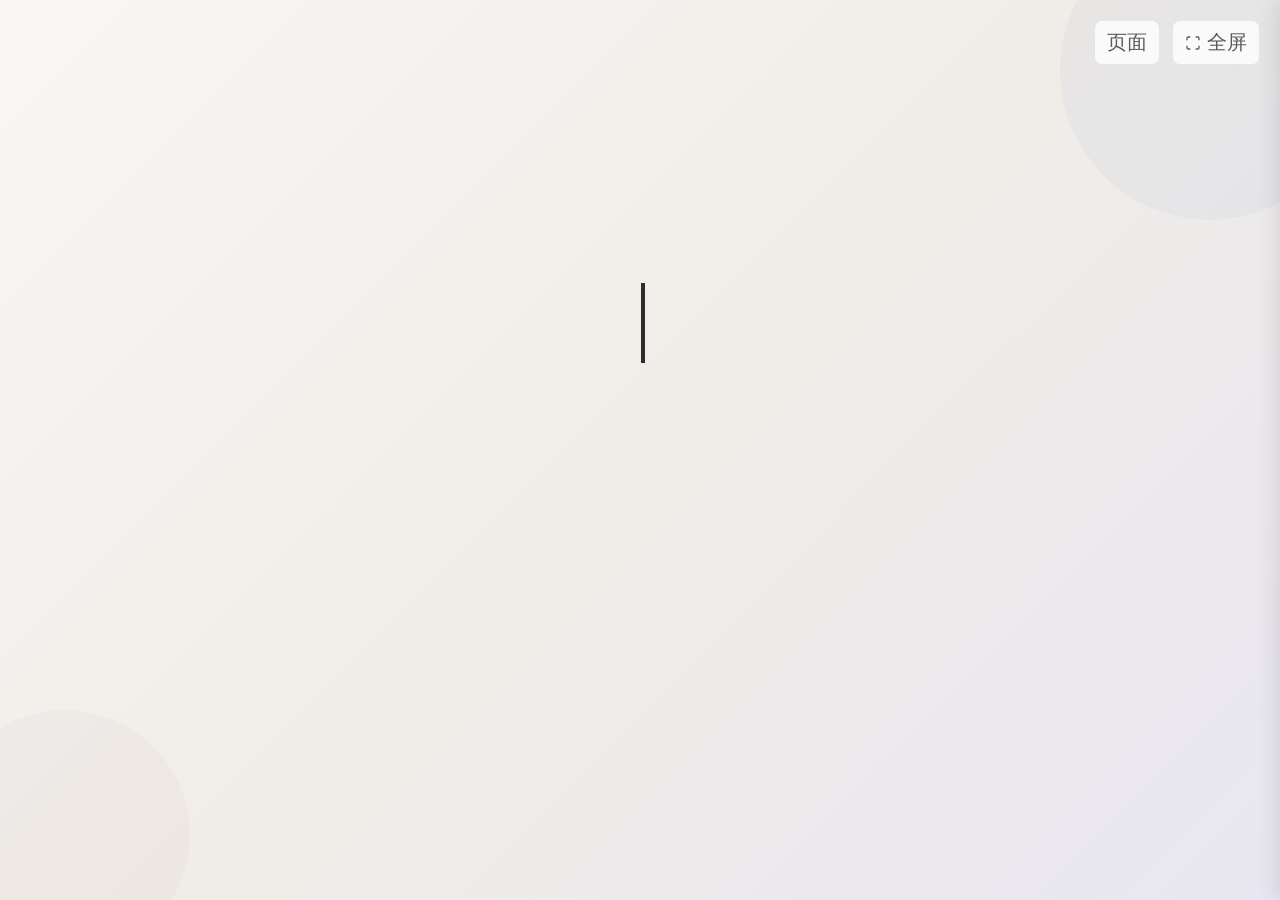
==== index.html @ 05fed4a9 "feat: 初始化PPT项目 - 拆分为独立文件" ====
<!DOCTYPE html>
<html lang="zh-CN">
<head>
    <meta charset="UTF-8">
    <meta name="viewport" content="width=device-width, initial-scale=1.0">
    <title>高中课程安排优化设计研究</title>
    <link rel="stylesheet" href="styles.css">
    <style>
        .slides-container { position: relative; width: 100vw; height: 100vh; overflow: hidden; }
        .slide-wrapper { position: absolute; top: 0; left: 0; width: 100%; height: 100%; opacity: 0; transition: opacity 0.5s ease-in-out; pointer-events: none; }
        .slide-wrapper.active { opacity: 1; pointer-events: all; }
    </style>
</head>
<body>
    <div class="progress-bar" id="progressBar"></div>
    <button class="page-nav-btn" id="pageNavBtn">页面</button>
    <button class="fullscreen-btn" id="fullscreenBtn" title="全屏 (F11)">
        <svg viewBox="0 0 24 24" fill="none" stroke="currentColor" stroke-width="2">
            <path d="M8 3H5a2 2 0 0 0-2 2v3m18 0V5a2 2 0 0 0-2-2h-3m0 18h3a2 2 0 0 0 2-2v-3M3 16v3a2 2 0 0 0 2 2h3"/>
        </svg>
        全屏
    </button>
    <div class="page-sidebar" id="pageSidebar">
        <button class="page-sidebar-close" id="pageSidebarClose">×</button>
        <div class="page-sidebar-title">页面导航</div>
    </div>
    <div class="slides-container" id="slidesContainer">
        <!-- Slides will be loaded dynamically -->
    </div>
    <script src="script.js"></script>
    <script>
        // 动态加载slides
        const slideFiles = [
            'slides/00-ready.html',
            'slides/01-cover.html',
            'slides/02-toc.html',
            'slides/03-background.html',
            'slides/04-literature.html',
            'slides/05-questions.html',
            'slides/06-methods.html',
            'slides/07-analysis.html',
            'slides/08-discussion.html',
            'slides/09-conclusion.html',
            'slides/10-reflection.html',
            'slides/11-defense.html'
        ];

        async function loadSlides() {
            const container = document.getElementById('slidesContainer');
            
            for (let i = 0; i < slideFiles.length; i++) {
                try {
                    const response = await fetch(slideFiles[i]);
                    const html = await response.text();
                    
                    const wrapper = document.createElement('div');
                    wrapper.className = 'slide-wrapper' + (i === 0 ? ' active' : '');
                    wrapper.setAttribute('data-slide-index', i);
                    wrapper.innerHTML = `<div class="slide">${html}</div>`;
                    
                    container.appendChild(wrapper);
                } catch (error) {
                    console.error(`Failed to load ${slideFiles[i]}:`, error);
                }
            }
            
            // 初始化事件监听器
            if (typeof initApp === 'function') {
                initApp();
            }
        }

        // 页面加载完成后初始化
        document.addEventListener('DOMContentLoaded', loadSlides);
    </script>
</body>
</html>
---- styles.css ----
:root {
            --bg-primary: #F8F7F4;
            --bg-secondary: #F0EDE8;
            --bg-card: #FFFFFF;
            --text-primary: #2D2D2D;
            --text-secondary: #5A5A5A;
            --text-muted: #8E8E93;
            --morandi-blue: #8B9EBF;
            --morandi-green: #8EA88E;
            --morandi-pink: #C4A4A4;
            --morandi-purple: #B5A6C4;
            --morandi-orange: #C4A882;
            --accent-color: #8B9EBF;
            --accent-light: #A8B8D0;
            --accent-dark: #6B7A9A;
            --border-color: #E5E5E5;
            --shadow-sm: 0 1px 3px rgba(0,0,0,0.08);
            --shadow-md: 0 4px 12px rgba(0,0,0,0.1);
            --font-chinese: "LXGW WenKai", "霞鹭文楷", "STKaiti", "KaiTi", serif;
            --font-english: "Inter", "Helvetica Neue", "Arial", sans-serif;
            --text-xs: 20px; --text-sm: 22px; --text-base: 26px;
            --text-lg: 30px; --text-xl: 34px; --text-2xl: 40px;
            --text-3xl: 48px; --text-4xl: 60px;
            --space-xs: 8px; --space-sm: 16px; --space-md: 24px;
            --space-lg: 32px; --space-xl: 48px;
            --radius-sm: 4px; --radius-md: 8px; --radius-lg: 16px;
        }
        * { margin: 0; padding: 0; box-sizing: border-box; }
        html, body { width: 100%; height: 100%; font-family: var(--font-chinese); color: var(--text-primary); background: var(--bg-primary); line-height: 1.6; overflow: hidden; }
        .slide { 
            width: 100vw; height: 100vh; padding: var(--space-xl); 
            display: flex; flex-direction: column; justify-content: center; 
            position: relative; overflow: hidden;
            background: linear-gradient(135deg, #F8F7F4 0%, #F0EDE8 50%, #E8E6F0 100%);
        }
        .slide::before {
            content: ''; position: absolute; top: -80px; right: -80px;
            width: 300px; height: 300px; border-radius: 50%;
            background: rgba(139,158,191,0.08);
            z-index: 0;
        }
        .slide::after {
            content: ''; position: absolute; bottom: -60px; left: -60px;
            width: 250px; height: 250px; border-radius: 50%;
            background: rgba(192,164,164,0.08);
            z-index: 0;
        }
        h1, h2, h3 { font-family: var(--font-chinese); font-weight: bold; line-height: 1.3; margin-bottom: var(--space-md); }
        h1 { font-size: var(--text-4xl); } h2 { font-family: 'Ma Shan Zheng', 'STXingkai', 'FZShuTi', cursive; font-size: 60px; border-left: 4px solid var(--accent-color); padding-left: 16px; position: absolute; top: 48px; left: 48px; }
        h3 { font-size: var(--text-lg); color: var(--text-secondary); }
        p { font-size: var(--text-base); margin-bottom: var(--space-sm); line-height: 1.8; }
        ul, ol { font-size: var(--text-base); margin-left: var(--space-lg); margin-bottom: var(--space-md); }
        li { margin-bottom: var(--space-xs); }
        strong, b { font-weight: bold; color: var(--accent-dark); }
        .card { background: var(--bg-card); border: 1px solid var(--border-color); border-radius: var(--radius-md); padding: var(--space-md); margin-bottom: var(--space-md); box-shadow: var(--shadow-sm); }
        .card-title { font-size: var(--text-lg); font-weight: bold; margin-bottom: var(--space-sm); }
        .card-content { font-size: var(--text-base); color: var(--text-secondary); }
        .data-label { font-size: var(--text-sm); color: var(--text-muted); margin-bottom: var(--space-xs); }
        .data-value { font-size: var(--text-2xl); font-weight: bold; color: var(--accent-color); margin-bottom: var(--space-sm); }
        .flex { display: flex; } .flex-col { flex-direction: column; } .flex-row { flex-direction: row; }
        .flex-1 { flex: 1; } .flex-2 { flex: 2; }
        .gap-sm { gap: var(--space-sm); } .gap-md { gap: var(--space-md); } .gap-lg { gap: var(--space-lg); }
        .items-center { align-items: center; } .justify-center { justify-content: center; }
        .text-center { text-align: center; } .text-left { text-align: left; }
        .decorative-line { width: 80px; height: 4px; background-color: var(--accent-color); margin: var(--space-md) 0; }
        .decorative-dot { width: 12px; height: 12px; border-radius: 50%; background-color: var(--accent-color); display: inline-block; margin-right: var(--space-xs); }
        .slides-container { position: relative; width: 100vw; height: 100vh; overflow: hidden; }
        .slide-wrapper { position: absolute; top: 0; left: 0; width: 100%; height: 100%; opacity: 0; transition: opacity 0.5s ease-in-out; pointer-events: none; }
        .slide-wrapper.active { opacity: 1; pointer-events: all; }
        /* 几何装饰元素 */
        .geo-deco { position: absolute; pointer-events: none; z-index: 0; }
        .geo-deco.circle-1 { top: 10%; left: 8%; width: 180px; height: 180px; border-radius: 50%; background: rgba(139,158,191,0.06); }
        .geo-deco.circle-2 { bottom: 15%; right: 10%; width: 140px; height: 140px; border-radius: 50%; background: rgba(192,164,164,0.06); }
        .geo-deco.rect-1 { top: 20%; right: 5%; width: 80px; height: 120px; border-radius: 12px; background: rgba(142,168,142,0.06); transform: rotate(15deg); }
        .geo-deco.rect-2 { bottom: 25%; left: 5%; width: 100px; height: 60px; border-radius: 10px; background: rgba(196,168,130,0.06); transform: rotate(-10deg); }
        .geo-deco.line-1 { top: 0; left: 0; width: 100%; height: 1px; background: linear-gradient(90deg, transparent, rgba(139,158,191,0.15) 30%, rgba(139,158,191,0.15) 70%, transparent); }
        .geo-deco.line-2 { bottom: 0; left: 0; width: 100%; height: 1px; background: linear-gradient(90deg, transparent, rgba(192,164,164,0.15) 30%, rgba(192,164,164,0.15) 70%, transparent); }
        
        .progress-bar { position: fixed; top: 0; left: 0; height: 3px; background-color: var(--accent-color); transition: width 0.3s ease; z-index: 1000; }
        .nav-buttons { display: none; }
        .thumbnail-nav { display: none; }
        .page-indicator { display: none; }
        .nav-hint { display: none; }
        .fullscreen-btn { position: fixed; top: 20px; right: 20px; background: rgba(255,255,255,0.8); border: 1px solid var(--border-color); border-radius: 8px; padding: 8px 12px; font-size: var(--text-xs); color: var(--text-secondary); cursor: pointer; backdrop-filter: blur(10px); z-index: 1000; display: flex; align-items: center; gap: 6px; }
        .fullscreen-btn:hover { background: var(--accent-color); color: white; border-color: var(--accent-color); }
        .fullscreen-btn svg { width: 16px; height: 16px; }
        
        /* 页面导航侧边栏 */
        .page-nav-btn { position: fixed; top: 20px; right: 120px; background: rgba(255,255,255,0.8); border: 1px solid var(--border-color); border-radius: 8px; padding: 8px 12px; font-size: var(--text-xs); color: var(--text-secondary); cursor: pointer; backdrop-filter: blur(10px); z-index: 1000; }
        .page-nav-btn:hover { background: var(--accent-color); color: white; border-color: var(--accent-color); }
        .page-sidebar { position: fixed; top: 0; right: -280px; width: 280px; height: 100vh; background: var(--bg-card); border-left: 1px solid var(--border-color); box-shadow: -4px 0 20px rgba(0,0,0,0.1); z-index: 1001; transition: right 0.3s ease; overflow-y: auto; padding: 60px 0 20px; }
        .page-sidebar.open { right: 0; }
        .page-sidebar-title { font-size: 20px; font-weight: bold; color: var(--text-primary); padding: 0 20px 16px; border-bottom: 1px solid var(--border-color); margin-bottom: 8px; }
        .page-sidebar-item { padding: 12px 20px; cursor: pointer; font-size: 18px; color: var(--text-secondary); transition: all 0.2s ease; }
        .page-sidebar-item:hover { background: var(--bg-secondary); color: var(--text-primary); }
        .page-sidebar-item.active { background: var(--accent-color); color: white; font-weight: bold; }
        .page-sidebar-close { position: absolute; top: 16px; right: 16px; background: none; border: none; font-size: 24px; cursor: pointer; color: var(--text-muted); }
        @import url('https://fonts.googleapis.com/css2?family=Ma+Shan+Zheng&display=swap');
        .ready-text { font-family: 'Ma Shan Zheng', 'STXingkai', 'FZShuTi', cursive; font-size: 120px; color: var(--text-primary); letter-spacing: 20px; }
        .loading-text { font-family: 'Ma Shan Zheng', 'STXingkai', 'FZShuTi', cursive; font-size: var(--text-xl); color: var(--text-muted); animation: blink 1.2s ease-in-out infinite; margin-top: 0; }
        @keyframes blink { 0%, 100% { opacity: 1; } 50% { opacity: 0.2; } }
        @keyframes cursor-blink { 0%, 100% { opacity: 1; } 50% { opacity: 0; } }
        .typing-cursor { display: inline-block; width: 4px; height: 1em; background: var(--text-primary); margin-left: 6px; vertical-align: text-bottom; animation: cursor-blink 0.3s step-end infinite; }
        
        /* 目录页样式 */
        .toc-item { position: absolute; opacity: 0; transform: scale(0.3) rotate(-10deg); transition: all 0.6s cubic-bezier(0.34, 1.56, 0.64, 1); cursor: pointer; }
        .toc-item.show { opacity: 1; transform: scale(1) rotate(var(--rotate, 0deg)); }
        .toc-item-inner { background: var(--bg-card); border: 1px solid var(--border-color); border-radius: 12px; padding: 36px 48px; text-align: center; box-shadow: var(--shadow-md); min-width: 260px; position: relative; }
        .toc-pin { position: absolute; top: -8px; left: 50%; transform: translateX(-50%); width: 16px; height: 16px; background: var(--accent-color); border-radius: 50%; border: 2px solid var(--bg-card); box-shadow: 0 2px 4px rgba(0,0,0,0.2); opacity: 0; transition: all 0.3s ease; }
        .toc-item.show .toc-pin { opacity: 1; animation: pin-drop 0.4s ease-out 0.3s both; }
        @keyframes pin-drop { 0% { transform: translateX(-50%) translateY(-20px); opacity: 0; } 60% { transform: translateX(-50%) translateY(2px); opacity: 1; } 100% { transform: translateX(-50%) translateY(0); opacity: 1; } }
        .toc-part { font-size: 32px; font-weight: bold; color: var(--accent-color); margin-bottom: 12px; }
        .toc-content { font-size: 56px; font-family: 'Ma Shan Zheng', 'STXingkai', 'FZShuTi', cursive; color: var(--text-primary); }
        
        /* 碰撞卡片动画 */
        .crash-card { position: absolute; left: 50%; top: 55%; transform: translate(-50%, -50%) rotate(var(--tilt, 0deg)); background: var(--bg-card); border: 1px solid var(--border-color); border-radius: 16px; padding: 48px 72px; box-shadow: var(--shadow-lg); font-size: 38px; max-width: 85%; text-align: center; opacity: 0; z-index: 1; line-height: 1.6; }
        .crash-card.active { opacity: 1; transform: translate(-50%, -50%) rotate(var(--tilt, 0deg)); animation: crash-in 0.25s ease-out forwards; }
        .crash-card.crashed { animation: crash-out 0.3s 0.05s ease-in forwards; }
        .crash-card.crashed-hard { animation: crash-out-hard 0.25s 0.05s ease-in forwards; }
        @keyframes crash-in { 0% { opacity: 0; transform: translate(100%, -50%) rotate(calc(var(--tilt, 0deg) + 8deg)) scale(1.05); } 100% { opacity: 1; transform: translate(-50%, -50%) rotate(var(--tilt, 0deg)) scale(1); } }
        @keyframes crash-out { 0% { opacity: 1; transform: translate(-50%, -50%) rotate(var(--tilt, 0deg)); } 100% { opacity: 0; transform: translate(-180%, -50%) rotate(calc(var(--tilt, 0deg) - 25deg)); } }
        @keyframes crash-out-hard { 0% { opacity: 1; transform: translate(-50%, -50%) rotate(var(--tilt, 0deg)) scale(1); } 40% { opacity: 1; transform: translate(-55%, -50%) rotate(var(--tilt, 0deg)) scale(0.92); } 100% { opacity: 0; transform: translate(-280%, -50%) rotate(calc(var(--tilt, 0deg) - 40deg)) scale(0.7); } }
        .bg-highlight { background: linear-gradient(transparent 55%, rgba(139,158,191,0.35) 55%); padding: 0 4px; }
        
        /* 进度条样式 */
        .chart-body { min-height: 320px; display: flex; align-items: flex-start; }
        .chart-footer { min-height: 80px; display: flex; align-items: center; justify-content: center; }
        .bar-item { display: flex; align-items: center; margin-bottom: 12px; gap: 12px; }
        .bar-label { width: 60px; font-size: 22px; color: var(--text-primary); text-align: right; flex-shrink: 0; }
        .bar-track { flex: 1; height: 32px; background: var(--bg-secondary); border-radius: 16px; overflow: hidden; position: relative; }
        .bar-fill { height: 100%; width: 0; border-radius: 14px; transition: width 1.2s cubic-bezier(0.25, 0.46, 0.45, 0.94); }
        .bar-pct { width: 56px; font-size: 22px; font-weight: bold; color: var(--text-primary); text-align: left; flex-shrink: 0; opacity: 0; }
        .chart-group.animate .bar-fill { width: var(--target-width); }
        .chart-group.animate .bar-pct { opacity: 1; }
        
        /* 柱状图样式 */
        .col-chart { display: flex; align-items: flex-end; justify-content: center; gap: 32px; height: 300px; padding: 0 20px; }
        .col-item { display: flex; flex-direction: column; align-items: center; flex: 1; max-width: 120px; }
        .col-bar-wrap { width: 100%; height: 260px; display: flex; align-items: flex-end; justify-content: center; }
        .col-bar { width: 65%; height: 0; border-radius: 10px 10px 0 0; transition: height 1.2s cubic-bezier(0.25, 0.46, 0.45, 0.94); }
        .col-label { font-size: 18px; color: var(--text-secondary); margin-top: 12px; text-align: center; }
        .col-pct { font-size: 20px; font-weight: bold; color: var(--text-primary); margin-top: 6px; opacity: 0; }
        .chart-group.animate .col-bar { height: var(--target-height); }
        .chart-group.animate .col-pct { opacity: 1; }
        
        /* 环状图样式 */
        .ring-chart-container { display: flex; align-items: center; justify-content: center; gap: 32px; flex-wrap: wrap; }
        .ring-chart-item { text-align: center; display: flex; flex-direction: column; align-items: center; min-height: 320px; }
        .ring-chart-svg { width: 200px; height: 200px; transform: rotate(-90deg); margin-bottom: 16px; }
        .ring-bg { fill: none; stroke: var(--bg-secondary); stroke-width: 14; }
        .ring-fill { fill: none; stroke-width: 14; stroke-linecap: round; stroke-dasharray: 439.82; stroke-dashoffset: 439.82; transition: stroke-dashoffset 1.5s cubic-bezier(0.25, 0.46, 0.45, 0.94); }
        .ring-center-text { font-size: 24px; font-weight: bold; color: var(--text-primary); margin-top: 8px; text-align: center; }
        .ring-label { font-size: 16px; color: var(--text-secondary); margin-top: 4px; text-align: center; }
        .ring-legend { display: flex; gap: 16px; justify-content: center; margin-top: 12px; flex-wrap: wrap; }
        .ring-legend-item { display: flex; align-items: center; gap: 6px; font-size: 15px; color: var(--text-secondary); }
        .ring-legend-dot { width: 12px; height: 12px; border-radius: 50%; }
        
        /* 小人样式已清理 */
        
        /* 飞出卡片 */
        .fly-card { 
            position: absolute; width: 780px; padding: 44px 52px; 
            background: var(--bg-card); border: 1px solid var(--border-color); 
            border-radius: 18px; box-shadow: var(--shadow-lg); 
            font-size: 34px; line-height: 1.7; opacity: 0; z-index: 15; 
            left: 50%; top: 50%;
            transform: translate(-50%, -50%) rotate(45deg) scale(0.3); 
            transition: opacity 0.5s ease, transform 0.6s cubic-bezier(0.34, 1.56, 0.64, 1); 
        }
        .fly-card.land { 
            opacity: 1; 
            transform: translate(-50%, -50%) rotate(-2deg) scale(1); 
        }
        .fly-card.result-card { border-left: 4px solid var(--morandi-blue); }
        .fly-card.evidence-card { border-left: 4px solid var(--morandi-green); }
        
        /* 盖章 */
        .stamp { position: absolute; top: 50%; left: 50%; transform: translate(-50%, -50%) rotate(-15deg) scale(0); width: 220px; height: 90px; border: 5px solid #c0392b; border-radius: 12px; display: flex; align-items: center; justify-content: center; font-size: 40px; font-weight: bold; color: #c0392b; background: rgba(192,57,43,0.1); z-index: 16; opacity: 0; letter-spacing: 4px; box-shadow: 0 4px 12px rgba(192,57,43,0.2); }
        .stamp.show { animation: stamp-hit 0.3s cubic-bezier(0.34, 1.56, 0.64, 1) forwards; }
        @keyframes stamp-hit { 0% { transform: translate(-50%, -50%) rotate(-15deg) scale(2); opacity: 0; } 60% { transform: translate(-50%, -50%) rotate(-15deg) scale(0.95); opacity: 1; } 100% { transform: translate(-50%, -50%) rotate(-15deg) scale(1); opacity: 1; } }
        
        /* 最终大卡片 */
        .final-card { position: absolute; top: 120px; left: 50%; transform: translateX(-50%) scale(0); width: 90%; max-width: 1200px; padding: 36px 56px; background: var(--bg-card); border: 2px solid var(--accent-color); border-radius: 16px; box-shadow: 0 12px 40px rgba(0,0,0,0.15); font-size: 22px; line-height: 1.6; z-index: 25; opacity: 0; }
        .final-card.show { animation: final-card-in 0.6s cubic-bezier(0.34, 1.56, 0.64, 1) forwards; }
        @keyframes final-card-in { 0% { transform: translateX(-50%) scale(0); opacity: 0; } 100% { transform: translateX(-50%) scale(1); opacity: 1; } }
        
        /* 羊皮纸卷轴 */
        .scrolls-container { display: flex; gap: 28px; justify-content: center; align-items: center; padding: 0 30px; margin-top: 40px; height: calc(100vh - 170px); }
        .scroll-wrapper { display: flex; flex-direction: column; align-items: center; flex: 1; }
        
        /* 轴筒 */
        .scroll-axis {
            width: 100%; height: 28px; background: linear-gradient(to bottom, #8B7355, #6B5B43, #8B7355);
            border-radius: 14px; position: relative; z-index: 3;
            box-shadow: 0 3px 8px rgba(0,0,0,0.25), inset 0 2px 4px rgba(255,255,255,0.15);
        }
        .scroll-axis::before, .scroll-axis::after {
            content: ''; position: absolute; top: 50%; transform: translateY(-50%);
            width: 36px; height: 36px; background: linear-gradient(135deg, #A0896B, #7A6B55);
            border-radius: 50%; box-shadow: 0 2px 6px rgba(0,0,0,0.3), inset 0 1px 3px rgba(255,255,255,0.2);
        }
        .scroll-axis::before { left: -8px; }
        .scroll-axis::after { right: -8px; }
        
        /* 卷轴纸张 */
        .scroll-paper {
            width: 100%; background: linear-gradient(135deg, #f5e6c8, #e8d5a8, #f0deb8);
            border-left: 1px solid #d4c4a0; border-right: 1px solid #d4c4a0;
            box-shadow: 3px 4px 14px rgba(0,0,0,0.12), inset 0 0 24px rgba(139,115,75,0.08);
            overflow-y: auto; overflow-x: hidden; max-height: 60px;
            transition: max-height 0.8s cubic-bezier(0.34, 1.56, 0.64, 1);
            scrollbar-width: none; /* Firefox */
            -ms-overflow-style: none; /* IE/Edge */
        }
        .scroll-paper::-webkit-scrollbar { display: none; /* Chrome/Safari */ }
        .scroll-wrapper.unfolded .scroll-paper { max-height: 600px; }
        
        .scroll-inner { padding: 0 28px; opacity: 0; transition: opacity 0.4s ease 0.4s; }
        .scroll-wrapper.unfolded .scroll-inner { padding: 36px 28px; opacity: 1; }
        
        .scroll-title { font-size: 28px; font-weight: bold; color: #5a4a32; text-align: center; margin-bottom: 18px; border-bottom: 1px dashed #c4b48a; padding-bottom: 14px; }
        .scroll-text { font-size: 22px; color: #6b5b43; line-height: 1.75; text-align: justify; }
        .wide-cards-container { position: relative; width: 100%; height: calc(100vh - 120px); overflow: hidden; margin-top: 10px; }
        .wide-card {
            position: absolute; left: 50%; transform: translateX(-50%);
            width: 90%; padding: 64px 72px;
            background: var(--bg-card); border: 1px solid var(--border-color);
            border-radius: 24px; box-shadow: var(--shadow-lg);
            transition: top 0.6s cubic-bezier(0.34, 1.56, 0.64, 1), opacity 0.3s ease;
            opacity: 0;
        }
        .wide-card.active { opacity: 1; }
        .wide-card.pushed { opacity: 0; pointer-events: none; }
        .wide-card-title { font-size: 40px; font-weight: bold; color: var(--accent-color); margin-bottom: 24px; }
        .wide-card-text { font-size: 34px; color: var(--text-secondary); line-height: 1.8; }
        /* 闭合时标题居中显示 */
        .scroll:not(.unfolded) { display: flex; align-items: center; justify-content: center; }
        
        /* 研究方法页 - 泡泡动画 */
        .bubble-container { position: absolute; left: 50%; top: 50%; transform: translate(-50%, -50%); width: 80%; height: 70%; z-index: 10; }
        .main-bubble {
            position: absolute; left: 50%; top: 50%; transform: translate(-50%, -50%);
            width: 720px; padding: 56px 64px;
            background: rgba(255,255,255,0.4);
            border: 1.5px solid rgba(255,255,255,0.6);
            border-radius: 30px 60px 30px 60px;
            text-align: left; font-size: 36px; color: var(--text-primary);
            box-shadow: 0 8px 32px rgba(0,0,0,0.08), inset 0 0 20px rgba(255,255,255,0.3);
            cursor: pointer; opacity: 0; line-height: 1.8;
            backdrop-filter: blur(16px); -webkit-backdrop-filter: blur(16px);
        }
        .main-bubble.show { animation: bubble-appear 0.6s cubic-bezier(0.34, 1.56, 0.64, 1) forwards, bubble-sway 4s ease-in-out 0.6s infinite; }
        
        /* 装饰小卡片 */
        .deco-bubble {
            position: absolute; border-radius: 8px;
            background: rgba(255,255,255,0.6);
            border: 1px solid rgba(255,255,255,0.8);
            box-shadow: 0 2px 8px rgba(0,0,0,0.08);
            opacity: 0; pointer-events: none;
        }
        .deco-bubble.visible { animation: deco-float 3s ease-in-out infinite; }
        .deco-1 { width: 50px; height: 30px; left: 10%; top: 22%; }
        .deco-2 { width: 40px; height: 25px; right: 12%; top: 18%; }
        .deco-3 { width: 45px; height: 28px; left: 15%; bottom: 20%; }
        .deco-4 { width: 35px; height: 22px; right: 18%; bottom: 25%; }
        .deco-5 { width: 42px; height: 26px; left: 5%; top: 50%; }
        .deco-6 { width: 38px; height: 24px; right: 8%; top: 45%; }
        @keyframes deco-float {
            0% { opacity: 0; transform: translateY(0) scale(0.8); }
            20% { opacity: 0.9; transform: translateY(-15px) scale(1.1); }
            50% { opacity: 0.7; transform: translateY(5px) scale(0.95); }
            80% { opacity: 0.5; transform: translateY(-8px) scale(1.05); }
            100% { opacity: 0; transform: translateY(0) scale(0.8); }
        }
        .main-bubble.pop { animation: bubble-pop 0.4s ease-in forwards; }
        @keyframes bubble-appear { 0% { opacity: 0; transform: translate(-50%, -50%) scale(0); } 100% { opacity: 1; transform: translate(-50%, -50%) scale(1); } }
        @keyframes bubble-sway { 0%, 100% { transform: translate(-50%, -50%) rotate(0deg); } 25% { transform: translate(-50%, -50%) rotate(0.5deg); } 75% { transform: translate(-50%, -50%) rotate(-0.5deg); } }
        @keyframes bubble-pop { 0% { opacity: 1; transform: translate(-50%, -50%) scale(1); } 50% { opacity: 0.8; transform: translate(-50%, -50%) scale(1.15); } 100% { opacity: 0; transform: translate(-50%, -50%) scale(1.3); } }
        
        .small-bubbles { position: absolute; left: 0; top: 0; width: 100%; height: 100%; opacity: 0; pointer-events: none; }
        .small-bubbles.show { opacity: 1; transition: opacity 0.4s ease-out; }
        .small-bubble {
            position: absolute; border-radius: 12px;
            background: var(--bg-card);
            border: 1px solid var(--border-color);
            box-shadow: var(--shadow-md);
            padding: 32px 36px;
            opacity: 0; line-height: 1.6;
        }
        .small-bubbles.fade-out { opacity: 0; transition: opacity 0.4s ease-in; }
        .small-bubbles.show .small-bubble { animation: small-bubble-in 0.5s cubic-bezier(0.34, 1.56, 0.64, 1) forwards; }
        .small-bubbles.show .small-bubble:nth-child(1) { animation-delay: 0.05s; }
        .small-bubbles.show .small-bubble:nth-child(2) { animation-delay: 0.12s; }
        .small-bubbles.show .small-bubble:nth-child(3) { animation-delay: 0.19s; }
        .small-bubbles.show .small-bubble:nth-child(4) { animation-delay: 0.26s; }
        @keyframes small-bubble-in { 0% { opacity: 0; transform: scale(0); } 100% { opacity: 1; transform: scale(1); } }
        .bubble-float-1 { animation: bfloat1 3.5s ease-in-out infinite; }
        .bubble-float-2 { animation: bfloat2 4s ease-in-out infinite; }
        .bubble-float-3 { animation: bfloat3 3.8s ease-in-out infinite; }
        .bubble-float-4 { animation: bfloat4 4.2s ease-in-out infinite; }
        @keyframes bfloat1 { 0%,100%{transform:translateY(0)} 50%{transform:translateY(-12px)} }
        @keyframes bfloat2 { 0%,100%{transform:translateY(0)} 50%{transform:translateY(-10px)} }
        @keyframes bfloat3 { 0%,100%{transform:translateY(0)} 50%{transform:translateY(-14px)} }
        @keyframes bfloat4 { 0%,100%{transform:translateY(0)} 50%{transform:translateY(-8px)} }
        .small-bubbles.show .small-bubble { animation: small-bubble-in 0.5s cubic-bezier(0.34, 1.56, 0.64, 1) forwards; }
        .small-bubbles.show .bubble-float-2 { animation-delay: 0.1s; }
        .small-bubbles.show .bubble-float-3 { animation-delay: 0.2s; }
        .small-bubbles.show .bubble-float-4 { animation-delay: 0.3s; }
        
        /* 便利贴样式 */
        .sticky-notes { position: absolute; left: 0; top: 0; width: 100%; height: 100%; opacity: 0; pointer-events: none; z-index: 10; }
        .sticky-notes.show { opacity: 1; pointer-events: all; transition: opacity 0.5s ease-in; }
        .sticky-note {
            position: absolute; width: 48%; padding: 52px 44px 44px; border-radius: 4px;
            font-size: 26px; line-height: 1.75; color: #3a3a3a;
            box-shadow: 4px 8px 24px rgba(0,0,0,0.18);
            transform-origin: top center;
            opacity: 0;
        }
        .sticky-notes.show .sticky-note { animation: sticky-drop 0.5s cubic-bezier(0.34, 1.56, 0.64, 1) forwards; }
        .sticky-notes.show .sticky-note:nth-child(2) { animation-delay: 0.15s; }
        @keyframes sticky-drop { 0% { opacity: 0; transform: translateY(-40px) rotate(-3deg) scale(0.8); } 100% { opacity: 1; transform: translateY(0) rotate(var(--note-tilt, 0deg)) scale(1); } }
        .sticky-note::before {
            content: ''; position: absolute; top: -10px; left: 50%; transform: translateX(-50%);
            width: 22px; height: 22px; border-radius: 50%;
            background: radial-gradient(circle at 40% 40%, #e0e0e0, #999);
            box-shadow: 0 2px 6px rgba(0,0,0,0.3);
            z-index: 2;
        }
        .sticky-note::after {
            content: ''; position: absolute; top: -6px; left: 50%; transform: translateX(-50%);
            width: 8px; height: 12px; background: #aaa;
            border-radius: 0 0 2px 2px;
            box-shadow: 0 1px 3px rgba(0,0,0,0.2);
            z-index: 1;
        }
        .sticky-note.note-green { background: linear-gradient(135deg, #e8f5e9, #c8e6c9); --note-tilt: -2deg; left: 2%; top: 12%; }
        .sticky-note.note-orange { background: linear-gradient(135deg, #fff3e0, #ffe0b2); --note-tilt: 1.5deg; right: 2%; top: 15%; }
        .sticky-float { animation: sticky-float-anim 4s ease-in-out infinite; }
        .sticky-notes.show .sticky-float { animation: sticky-drop 0.5s cubic-bezier(0.34, 1.56, 0.64, 1) forwards, sticky-float-anim 4s ease-in-out 0.6s infinite; }
        @keyframes sticky-float-anim { 0%, 100% { transform: translateY(0) rotate(var(--note-tilt, 0deg)); } 50% { transform: translateY(-6px) rotate(calc(var(--note-tilt, 0deg) + 0.5deg)); } }
        .sticky-note-title { font-size: 30px; font-weight: bold; margin-bottom: 18px; padding-bottom: 12px; border-bottom: 2px dashed rgba(0,0,0,0.15); }
        .so-text { font-size: 72px; color: #e53e3e; font-weight: 900; -webkit-text-stroke: 2px #e53e3e; }
        
        /* 翻书效果 */
        .book-container { display: flex; gap: 0; width: 92%; max-width: 1300px; height: 68vh; margin: 100px auto 0; position: relative; overflow: hidden; }
        .book-spine { width: 20px; background: linear-gradient(to right, #d4c5a9, #c9b896, #d4c5a9); box-shadow: inset -4px 0 8px rgba(0,0,0,0.15), inset 4px 0 8px rgba(0,0,0,0.15); z-index: 2; border-radius: 2px; }
        .book-page { flex: 1; background: #faf8f3; border: 1px solid #e0ddd5; padding: 48px 44px; position: relative; box-shadow: 2px 0 10px rgba(0,0,0,0.08); overflow: hidden; }
        .book-page.left-page { border-radius: 4px 0 0 4px; box-shadow: -4px 4px 16px rgba(0,0,0,0.12), inset -6px 0 12px rgba(0,0,0,0.04); }
        .book-page.right-page { border-radius: 0 4px 4px 0; box-shadow: 4px 4px 16px rgba(0,0,0,0.12), inset 6px 0 12px rgba(0,0,0,0.04); }
        .book-chapter { font-size: 36px; font-weight: bold; color: var(--accent-color); margin-bottom: 28px; font-family: 'Ma Shan Zheng', 'STXingkai', cursive; text-align: center; }
        .book-chapter-en { font-size: 20px; color: var(--text-muted); text-align: center; margin-bottom: 8px; letter-spacing: 4px; }
        .book-theory { margin-bottom: 24px; }
        .book-theory h3 { font-size: 28px; color: var(--text-primary); margin-bottom: 10px; }
        .book-theory p { font-size: 27px; color: var(--text-secondary); line-height: 1.75; }
        .book-underline { background: linear-gradient(transparent 55%, rgba(139,158,191,0.35) 55%); padding: 0 4px; }
        .book-page-number { position: absolute; bottom: 16px; font-size: 18px; color: var(--text-muted); }
        .book-page .left-num { left: 44px; }
        .book-page .right-num { right: 44px; }
        .book-nav-hint { text-align: center; margin-top: 20px; font-size: 20px; color: var(--text-muted); min-height: 28px; }
        
        /* 翻页动画 - 书籍翻页效果 */
        .book-page.right-page { transform-origin: left center; backface-visibility: hidden; }
        .book-page.right-page.page-flip-out {
            animation: book-flip-out 0.6s ease-in forwards;
        }
        .book-page.right-page.page-flip-in {
            animation: book-flip-in 0.6s ease-out forwards;
        }
        @keyframes book-flip-out {
            0% { transform: perspective(1200px) rotateY(0deg); opacity: 1; }
            40% { transform: perspective(1200px) rotateY(-30deg); opacity: 0.8; box-shadow: -8px 4px 20px rgba(0,0,0,0.15); }
            100% { transform: perspective(1200px) rotateY(-90deg); opacity: 0; box-shadow: -2px 4px 8px rgba(0,0,0,0.05); }
        }
        @keyframes book-flip-in {
            0% { transform: perspective(1200px) rotateY(90deg); opacity: 0; }
            60% { transform: perspective(1200px) rotateY(-5deg); opacity: 0.9; }
            80% { transform: perspective(1200px) rotateY(2deg); opacity: 1; }
            100% { transform: perspective(1200px) rotateY(0deg); opacity: 1; }
        }
        
        /* 研究问题页动画 */
        .main-question { position: absolute; left: 50%; top: 50%; transform: translate(-50%, -50%); font-size: 36px; text-align: center; color: var(--text-primary); font-weight: bold; max-width: 80%; line-height: 1.6; opacity: 0; z-index: 10; }
        .main-question.drop { animation: drop-in 0.5s cubic-bezier(0.34, 1.56, 0.64, 1) forwards; }
        .main-question.split { animation: split-out 0.4s ease-in forwards; }
        @keyframes drop-in { 0% { opacity: 0; transform: translate(-50%, -200%) scale(1.3); } 60% { opacity: 1; transform: translate(-50%, -48%) scale(0.98); } 80% { transform: translate(-50%, -52%) scale(1.02); } 100% { opacity: 1; transform: translate(-50%, -50%) scale(1); } }
        @keyframes split-out { 0% { opacity: 1; transform: translate(-50%, -50%) scale(1); } 100% { opacity: 0; transform: translate(-50%, -50%) scale(0.3); } }
        .sub-questions { position: absolute; left: 50%; top: 50%; transform: translate(-50%, -50%); width: 85%; display: grid; grid-template-columns: 1fr 1fr; gap: 24px; opacity: 0; z-index: 10; }
        .sub-questions.show { animation: sub-appear 0.5s ease-out forwards; }
        @keyframes sub-appear { 0% { opacity: 0; } 100% { opacity: 1; } }
        .sub-q-card { background: var(--bg-card); border: 1px solid var(--border-color); border-radius: 16px; padding: 40px; font-size: 32px; color: var(--text-primary); box-shadow: var(--shadow-md); opacity: 0; transform: scale(0.5); }
        .sub-questions.show .sub-q-card { animation: sub-card-in 0.4s cubic-bezier(0.34, 1.56, 0.64, 1) forwards; }
        .sub-questions.show .sub-q-card:nth-child(1) { animation-delay: 0.1s; }
        .sub-questions.show .sub-q-card:nth-child(2) { animation-delay: 0.2s; }
        .sub-questions.show .sub-q-card:nth-child(3) { animation-delay: 0.3s; }
        .sub-questions.show .sub-q-card:nth-child(4) { animation-delay: 0.4s; }
        @keyframes sub-card-in { 0% { opacity: 0; transform: scale(0.5) rotate(-5deg); } 100% { opacity: 1; transform: scale(1) rotate(0deg); } }
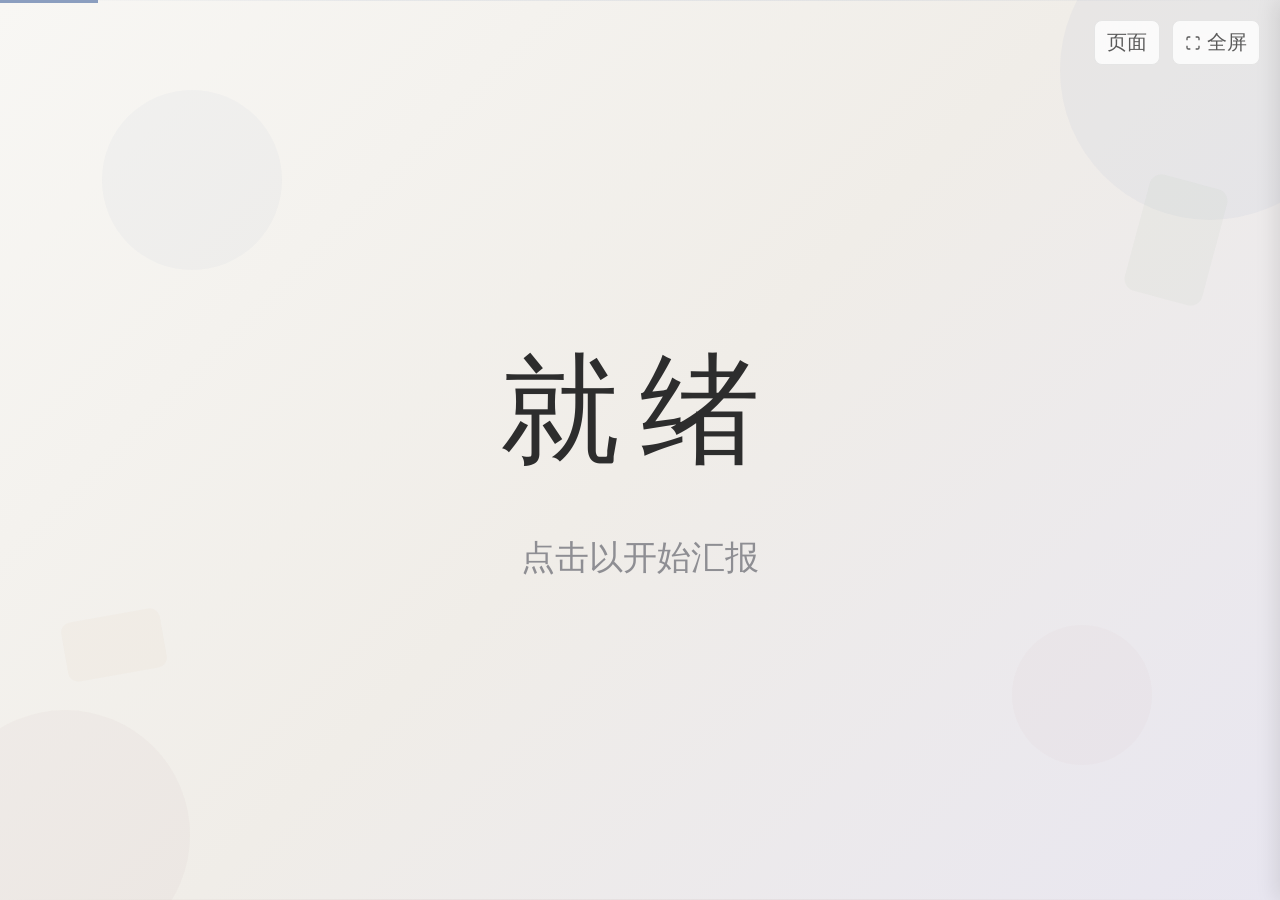
==== commit 875b60bc: "fix: 重新拆分slides - 修复就绪页和添加感谢页" ====
--- a/index.html
+++ b/index.html
@@ -29,7 +29,6 @@
     </div>
     <script src="script.js"></script>
     <script>
-        // 动态加载slides
         const slideFiles = [
             'slides/00-ready.html',
             'slides/01-cover.html',
@@ -42,7 +41,8 @@
             'slides/08-discussion.html',
             'slides/09-conclusion.html',
             'slides/10-reflection.html',
-            'slides/11-defense.html'
+            'slides/11-defense.html',
+            'slides/12-thanks.html'
         ];
 
         async function loadSlides() {
@@ -56,21 +56,19 @@
                     const wrapper = document.createElement('div');
                     wrapper.className = 'slide-wrapper' + (i === 0 ? ' active' : '');
                     wrapper.setAttribute('data-slide-index', i);
-                    wrapper.innerHTML = `<div class="slide">${html}</div>`;
+                    wrapper.innerHTML = '<div class="slide">' + html + '</div>';
                     
                     container.appendChild(wrapper);
                 } catch (error) {
-                    console.error(`Failed to load ${slideFiles[i]}:`, error);
+                    console.error('Failed to load ' + slideFiles[i] + ':', error);
                 }
             }
             
-            // 初始化事件监听器
             if (typeof initApp === 'function') {
                 initApp();
             }
         }
 
-        // 页面加载完成后初始化
         document.addEventListener('DOMContentLoaded', loadSlides);
     </script>
 </body>
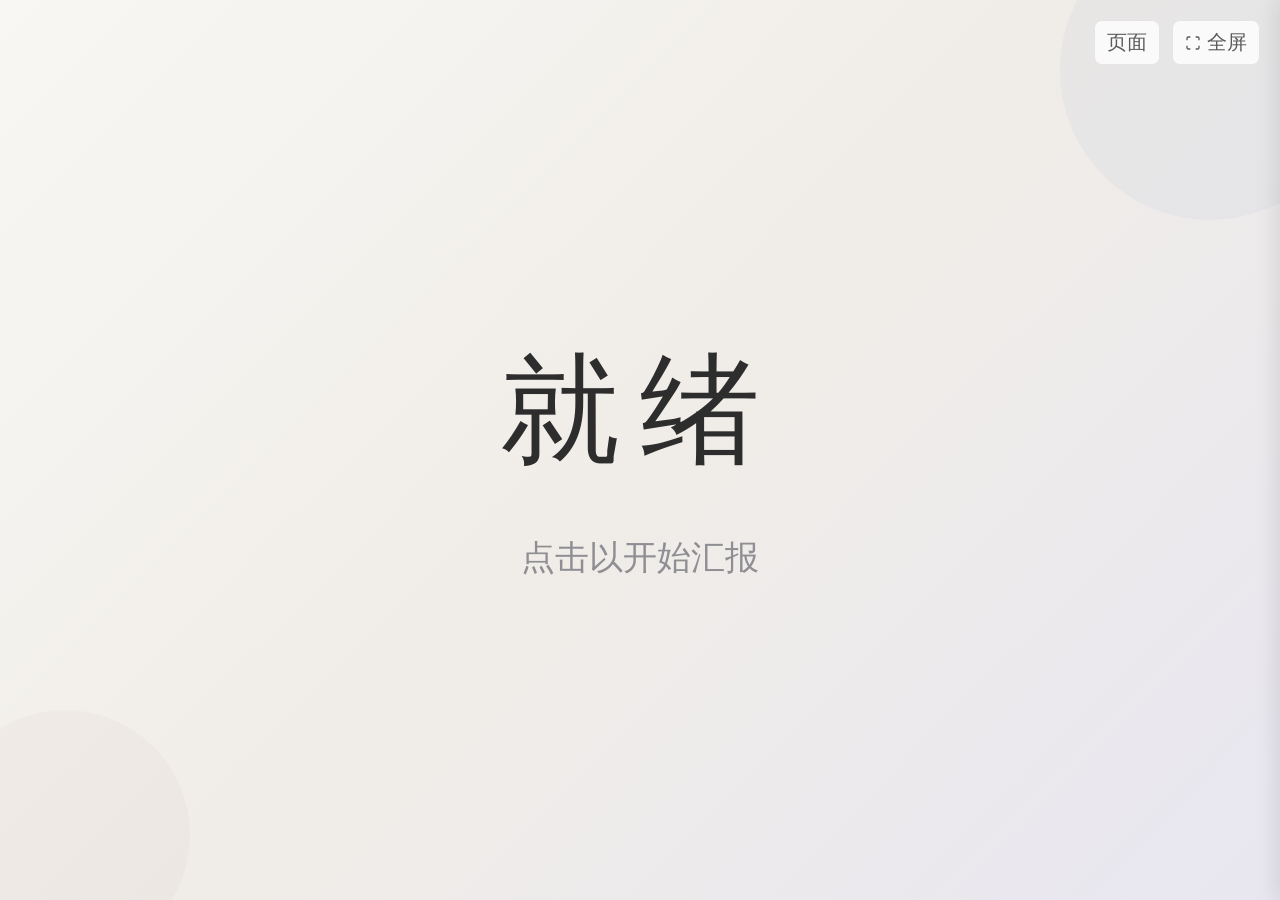
==== commit 96b928b1: "fix: complete re-split with full CSS/JS" ====
--- a/index.html
+++ b/index.html
@@ -6,12 +6,19 @@
     <title>高中课程安排优化设计研究</title>
     <link rel="stylesheet" href="styles.css">
     <style>
-        .slides-container { position: relative; width: 100vw; height: 100vh; overflow: hidden; }
-        .slide-wrapper { position: absolute; top: 0; left: 0; width: 100%; height: 100%; opacity: 0; transition: opacity 0.5s ease-in-out; pointer-events: none; }
-        .slide-wrapper.active { opacity: 1; pointer-events: all; }
+        /* Loading state */
+        .loading-screen {
+            position: fixed; top: 0; left: 0; width: 100%; height: 100%;
+            display: flex; align-items: center; justify-content: center;
+            background: var(--bg-primary, #F8F7F4); z-index: 9999;
+            font-size: 24px; color: var(--text-muted, #8E8E93);
+        }
+        .loading-screen.hidden { display: none; }
     </style>
 </head>
 <body>
+    <div class="loading-screen" id="loadingScreen">加载中...</div>
+    
     <div class="progress-bar" id="progressBar"></div>
     <button class="page-nav-btn" id="pageNavBtn">页面</button>
     <button class="fullscreen-btn" id="fullscreenBtn" title="全屏 (F11)">
@@ -24,12 +31,12 @@
         <button class="page-sidebar-close" id="pageSidebarClose">×</button>
         <div class="page-sidebar-title">页面导航</div>
     </div>
-    <div class="slides-container" id="slidesContainer">
-        <!-- Slides will be loaded dynamically -->
-    </div>
-    <script src="script.js"></script>
+    
+    <div class="slides-container" id="slidesContainer"></div>
+
     <script>
-        const slideFiles = [
+        // Slide files to load
+        const SLIDE_FILES = [
             'slides/00-ready.html',
             'slides/01-cover.html',
             'slides/02-toc.html',
@@ -45,31 +52,39 @@
             'slides/12-thanks.html'
         ];
 
-        async function loadSlides() {
+        async function loadAllSlides() {
             const container = document.getElementById('slidesContainer');
             
-            for (let i = 0; i < slideFiles.length; i++) {
+            for (let i = 0; i < SLIDE_FILES.length; i++) {
                 try {
-                    const response = await fetch(slideFiles[i]);
+                    const response = await fetch(SLIDE_FILES[i]);
+                    if (!response.ok) throw new Error(`HTTP ${response.status}`);
                     const html = await response.text();
                     
                     const wrapper = document.createElement('div');
                     wrapper.className = 'slide-wrapper' + (i === 0 ? ' active' : '');
-                    wrapper.setAttribute('data-slide-index', i);
+                    wrapper.setAttribute('data-slide-index', i.toString());
                     wrapper.innerHTML = '<div class="slide">' + html + '</div>';
-                    
                     container.appendChild(wrapper);
-                } catch (error) {
-                    console.error('Failed to load ' + slideFiles[i] + ':', error);
+                } catch (err) {
+                    console.error(`Failed to load ${SLIDE_FILES[i]}:`, err);
                 }
             }
             
+            // Hide loading screen
+            document.getElementById('loadingScreen').classList.add('hidden');
+            
+            // Call initApp from script.js
             if (typeof initApp === 'function') {
                 initApp();
+            } else {
+                console.error('initApp function not found');
             }
         }
 
-        document.addEventListener('DOMContentLoaded', loadSlides);
+        // Load slides when DOM is ready
+        document.addEventListener('DOMContentLoaded', loadAllSlides);
     </script>
+    <script src="script.js"></script>
 </body>
 </html>
--- a/styles.css
+++ b/styles.css
@@ -1,398 +1,398 @@
-:root {
-            --bg-primary: #F8F7F4;
-            --bg-secondary: #F0EDE8;
-            --bg-card: #FFFFFF;
-            --text-primary: #2D2D2D;
-            --text-secondary: #5A5A5A;
-            --text-muted: #8E8E93;
-            --morandi-blue: #8B9EBF;
-            --morandi-green: #8EA88E;
-            --morandi-pink: #C4A4A4;
-            --morandi-purple: #B5A6C4;
-            --morandi-orange: #C4A882;
-            --accent-color: #8B9EBF;
-            --accent-light: #A8B8D0;
-            --accent-dark: #6B7A9A;
-            --border-color: #E5E5E5;
-            --shadow-sm: 0 1px 3px rgba(0,0,0,0.08);
-            --shadow-md: 0 4px 12px rgba(0,0,0,0.1);
-            --font-chinese: "LXGW WenKai", "霞鹭文楷", "STKaiti", "KaiTi", serif;
-            --font-english: "Inter", "Helvetica Neue", "Arial", sans-serif;
-            --text-xs: 20px; --text-sm: 22px; --text-base: 26px;
-            --text-lg: 30px; --text-xl: 34px; --text-2xl: 40px;
-            --text-3xl: 48px; --text-4xl: 60px;
-            --space-xs: 8px; --space-sm: 16px; --space-md: 24px;
-            --space-lg: 32px; --space-xl: 48px;
-            --radius-sm: 4px; --radius-md: 8px; --radius-lg: 16px;
-        }
-        * { margin: 0; padding: 0; box-sizing: border-box; }
-        html, body { width: 100%; height: 100%; font-family: var(--font-chinese); color: var(--text-primary); background: var(--bg-primary); line-height: 1.6; overflow: hidden; }
-        .slide { 
-            width: 100vw; height: 100vh; padding: var(--space-xl); 
-            display: flex; flex-direction: column; justify-content: center; 
-            position: relative; overflow: hidden;
-            background: linear-gradient(135deg, #F8F7F4 0%, #F0EDE8 50%, #E8E6F0 100%);
-        }
-        .slide::before {
-            content: ''; position: absolute; top: -80px; right: -80px;
-            width: 300px; height: 300px; border-radius: 50%;
-            background: rgba(139,158,191,0.08);
-            z-index: 0;
-        }
-        .slide::after {
-            content: ''; position: absolute; bottom: -60px; left: -60px;
-            width: 250px; height: 250px; border-radius: 50%;
-            background: rgba(192,164,164,0.08);
-            z-index: 0;
-        }
-        h1, h2, h3 { font-family: var(--font-chinese); font-weight: bold; line-height: 1.3; margin-bottom: var(--space-md); }
-        h1 { font-size: var(--text-4xl); } h2 { font-family: 'Ma Shan Zheng', 'STXingkai', 'FZShuTi', cursive; font-size: 60px; border-left: 4px solid var(--accent-color); padding-left: 16px; position: absolute; top: 48px; left: 48px; }
-        h3 { font-size: var(--text-lg); color: var(--text-secondary); }
-        p { font-size: var(--text-base); margin-bottom: var(--space-sm); line-height: 1.8; }
-        ul, ol { font-size: var(--text-base); margin-left: var(--space-lg); margin-bottom: var(--space-md); }
-        li { margin-bottom: var(--space-xs); }
-        strong, b { font-weight: bold; color: var(--accent-dark); }
-        .card { background: var(--bg-card); border: 1px solid var(--border-color); border-radius: var(--radius-md); padding: var(--space-md); margin-bottom: var(--space-md); box-shadow: var(--shadow-sm); }
-        .card-title { font-size: var(--text-lg); font-weight: bold; margin-bottom: var(--space-sm); }
-        .card-content { font-size: var(--text-base); color: var(--text-secondary); }
-        .data-label { font-size: var(--text-sm); color: var(--text-muted); margin-bottom: var(--space-xs); }
-        .data-value { font-size: var(--text-2xl); font-weight: bold; color: var(--accent-color); margin-bottom: var(--space-sm); }
-        .flex { display: flex; } .flex-col { flex-direction: column; } .flex-row { flex-direction: row; }
-        .flex-1 { flex: 1; } .flex-2 { flex: 2; }
-        .gap-sm { gap: var(--space-sm); } .gap-md { gap: var(--space-md); } .gap-lg { gap: var(--space-lg); }
-        .items-center { align-items: center; } .justify-center { justify-content: center; }
-        .text-center { text-align: center; } .text-left { text-align: left; }
-        .decorative-line { width: 80px; height: 4px; background-color: var(--accent-color); margin: var(--space-md) 0; }
-        .decorative-dot { width: 12px; height: 12px; border-radius: 50%; background-color: var(--accent-color); display: inline-block; margin-right: var(--space-xs); }
-        .slides-container { position: relative; width: 100vw; height: 100vh; overflow: hidden; }
-        .slide-wrapper { position: absolute; top: 0; left: 0; width: 100%; height: 100%; opacity: 0; transition: opacity 0.5s ease-in-out; pointer-events: none; }
-        .slide-wrapper.active { opacity: 1; pointer-events: all; }
-        /* 几何装饰元素 */
-        .geo-deco { position: absolute; pointer-events: none; z-index: 0; }
-        .geo-deco.circle-1 { top: 10%; left: 8%; width: 180px; height: 180px; border-radius: 50%; background: rgba(139,158,191,0.06); }
-        .geo-deco.circle-2 { bottom: 15%; right: 10%; width: 140px; height: 140px; border-radius: 50%; background: rgba(192,164,164,0.06); }
-        .geo-deco.rect-1 { top: 20%; right: 5%; width: 80px; height: 120px; border-radius: 12px; background: rgba(142,168,142,0.06); transform: rotate(15deg); }
-        .geo-deco.rect-2 { bottom: 25%; left: 5%; width: 100px; height: 60px; border-radius: 10px; background: rgba(196,168,130,0.06); transform: rotate(-10deg); }
-        .geo-deco.line-1 { top: 0; left: 0; width: 100%; height: 1px; background: linear-gradient(90deg, transparent, rgba(139,158,191,0.15) 30%, rgba(139,158,191,0.15) 70%, transparent); }
-        .geo-deco.line-2 { bottom: 0; left: 0; width: 100%; height: 1px; background: linear-gradient(90deg, transparent, rgba(192,164,164,0.15) 30%, rgba(192,164,164,0.15) 70%, transparent); }
-        
-        .progress-bar { position: fixed; top: 0; left: 0; height: 3px; background-color: var(--accent-color); transition: width 0.3s ease; z-index: 1000; }
-        .nav-buttons { display: none; }
-        .thumbnail-nav { display: none; }
-        .page-indicator { display: none; }
-        .nav-hint { display: none; }
-        .fullscreen-btn { position: fixed; top: 20px; right: 20px; background: rgba(255,255,255,0.8); border: 1px solid var(--border-color); border-radius: 8px; padding: 8px 12px; font-size: var(--text-xs); color: var(--text-secondary); cursor: pointer; backdrop-filter: blur(10px); z-index: 1000; display: flex; align-items: center; gap: 6px; }
-        .fullscreen-btn:hover { background: var(--accent-color); color: white; border-color: var(--accent-color); }
-        .fullscreen-btn svg { width: 16px; height: 16px; }
-        
-        /* 页面导航侧边栏 */
-        .page-nav-btn { position: fixed; top: 20px; right: 120px; background: rgba(255,255,255,0.8); border: 1px solid var(--border-color); border-radius: 8px; padding: 8px 12px; font-size: var(--text-xs); color: var(--text-secondary); cursor: pointer; backdrop-filter: blur(10px); z-index: 1000; }
-        .page-nav-btn:hover { background: var(--accent-color); color: white; border-color: var(--accent-color); }
-        .page-sidebar { position: fixed; top: 0; right: -280px; width: 280px; height: 100vh; background: var(--bg-card); border-left: 1px solid var(--border-color); box-shadow: -4px 0 20px rgba(0,0,0,0.1); z-index: 1001; transition: right 0.3s ease; overflow-y: auto; padding: 60px 0 20px; }
-        .page-sidebar.open { right: 0; }
-        .page-sidebar-title { font-size: 20px; font-weight: bold; color: var(--text-primary); padding: 0 20px 16px; border-bottom: 1px solid var(--border-color); margin-bottom: 8px; }
-        .page-sidebar-item { padding: 12px 20px; cursor: pointer; font-size: 18px; color: var(--text-secondary); transition: all 0.2s ease; }
-        .page-sidebar-item:hover { background: var(--bg-secondary); color: var(--text-primary); }
-        .page-sidebar-item.active { background: var(--accent-color); color: white; font-weight: bold; }
-        .page-sidebar-close { position: absolute; top: 16px; right: 16px; background: none; border: none; font-size: 24px; cursor: pointer; color: var(--text-muted); }
-        @import url('https://fonts.googleapis.com/css2?family=Ma+Shan+Zheng&display=swap');
-        .ready-text { font-family: 'Ma Shan Zheng', 'STXingkai', 'FZShuTi', cursive; font-size: 120px; color: var(--text-primary); letter-spacing: 20px; }
-        .loading-text { font-family: 'Ma Shan Zheng', 'STXingkai', 'FZShuTi', cursive; font-size: var(--text-xl); color: var(--text-muted); animation: blink 1.2s ease-in-out infinite; margin-top: 0; }
-        @keyframes blink { 0%, 100% { opacity: 1; } 50% { opacity: 0.2; } }
-        @keyframes cursor-blink { 0%, 100% { opacity: 1; } 50% { opacity: 0; } }
-        .typing-cursor { display: inline-block; width: 4px; height: 1em; background: var(--text-primary); margin-left: 6px; vertical-align: text-bottom; animation: cursor-blink 0.3s step-end infinite; }
-        
-        /* 目录页样式 */
-        .toc-item { position: absolute; opacity: 0; transform: scale(0.3) rotate(-10deg); transition: all 0.6s cubic-bezier(0.34, 1.56, 0.64, 1); cursor: pointer; }
-        .toc-item.show { opacity: 1; transform: scale(1) rotate(var(--rotate, 0deg)); }
-        .toc-item-inner { background: var(--bg-card); border: 1px solid var(--border-color); border-radius: 12px; padding: 36px 48px; text-align: center; box-shadow: var(--shadow-md); min-width: 260px; position: relative; }
-        .toc-pin { position: absolute; top: -8px; left: 50%; transform: translateX(-50%); width: 16px; height: 16px; background: var(--accent-color); border-radius: 50%; border: 2px solid var(--bg-card); box-shadow: 0 2px 4px rgba(0,0,0,0.2); opacity: 0; transition: all 0.3s ease; }
-        .toc-item.show .toc-pin { opacity: 1; animation: pin-drop 0.4s ease-out 0.3s both; }
-        @keyframes pin-drop { 0% { transform: translateX(-50%) translateY(-20px); opacity: 0; } 60% { transform: translateX(-50%) translateY(2px); opacity: 1; } 100% { transform: translateX(-50%) translateY(0); opacity: 1; } }
-        .toc-part { font-size: 32px; font-weight: bold; color: var(--accent-color); margin-bottom: 12px; }
-        .toc-content { font-size: 56px; font-family: 'Ma Shan Zheng', 'STXingkai', 'FZShuTi', cursive; color: var(--text-primary); }
-        
-        /* 碰撞卡片动画 */
-        .crash-card { position: absolute; left: 50%; top: 55%; transform: translate(-50%, -50%) rotate(var(--tilt, 0deg)); background: var(--bg-card); border: 1px solid var(--border-color); border-radius: 16px; padding: 48px 72px; box-shadow: var(--shadow-lg); font-size: 38px; max-width: 85%; text-align: center; opacity: 0; z-index: 1; line-height: 1.6; }
-        .crash-card.active { opacity: 1; transform: translate(-50%, -50%) rotate(var(--tilt, 0deg)); animation: crash-in 0.25s ease-out forwards; }
-        .crash-card.crashed { animation: crash-out 0.3s 0.05s ease-in forwards; }
-        .crash-card.crashed-hard { animation: crash-out-hard 0.25s 0.05s ease-in forwards; }
-        @keyframes crash-in { 0% { opacity: 0; transform: translate(100%, -50%) rotate(calc(var(--tilt, 0deg) + 8deg)) scale(1.05); } 100% { opacity: 1; transform: translate(-50%, -50%) rotate(var(--tilt, 0deg)) scale(1); } }
-        @keyframes crash-out { 0% { opacity: 1; transform: translate(-50%, -50%) rotate(var(--tilt, 0deg)); } 100% { opacity: 0; transform: translate(-180%, -50%) rotate(calc(var(--tilt, 0deg) - 25deg)); } }
-        @keyframes crash-out-hard { 0% { opacity: 1; transform: translate(-50%, -50%) rotate(var(--tilt, 0deg)) scale(1); } 40% { opacity: 1; transform: translate(-55%, -50%) rotate(var(--tilt, 0deg)) scale(0.92); } 100% { opacity: 0; transform: translate(-280%, -50%) rotate(calc(var(--tilt, 0deg) - 40deg)) scale(0.7); } }
-        .bg-highlight { background: linear-gradient(transparent 55%, rgba(139,158,191,0.35) 55%); padding: 0 4px; }
-        
-        /* 进度条样式 */
-        .chart-body { min-height: 320px; display: flex; align-items: flex-start; }
-        .chart-footer { min-height: 80px; display: flex; align-items: center; justify-content: center; }
-        .bar-item { display: flex; align-items: center; margin-bottom: 12px; gap: 12px; }
-        .bar-label { width: 60px; font-size: 22px; color: var(--text-primary); text-align: right; flex-shrink: 0; }
-        .bar-track { flex: 1; height: 32px; background: var(--bg-secondary); border-radius: 16px; overflow: hidden; position: relative; }
-        .bar-fill { height: 100%; width: 0; border-radius: 14px; transition: width 1.2s cubic-bezier(0.25, 0.46, 0.45, 0.94); }
-        .bar-pct { width: 56px; font-size: 22px; font-weight: bold; color: var(--text-primary); text-align: left; flex-shrink: 0; opacity: 0; }
-        .chart-group.animate .bar-fill { width: var(--target-width); }
-        .chart-group.animate .bar-pct { opacity: 1; }
-        
-        /* 柱状图样式 */
-        .col-chart { display: flex; align-items: flex-end; justify-content: center; gap: 32px; height: 300px; padding: 0 20px; }
-        .col-item { display: flex; flex-direction: column; align-items: center; flex: 1; max-width: 120px; }
-        .col-bar-wrap { width: 100%; height: 260px; display: flex; align-items: flex-end; justify-content: center; }
-        .col-bar { width: 65%; height: 0; border-radius: 10px 10px 0 0; transition: height 1.2s cubic-bezier(0.25, 0.46, 0.45, 0.94); }
-        .col-label { font-size: 18px; color: var(--text-secondary); margin-top: 12px; text-align: center; }
-        .col-pct { font-size: 20px; font-weight: bold; color: var(--text-primary); margin-top: 6px; opacity: 0; }
-        .chart-group.animate .col-bar { height: var(--target-height); }
-        .chart-group.animate .col-pct { opacity: 1; }
-        
-        /* 环状图样式 */
-        .ring-chart-container { display: flex; align-items: center; justify-content: center; gap: 32px; flex-wrap: wrap; }
-        .ring-chart-item { text-align: center; display: flex; flex-direction: column; align-items: center; min-height: 320px; }
-        .ring-chart-svg { width: 200px; height: 200px; transform: rotate(-90deg); margin-bottom: 16px; }
-        .ring-bg { fill: none; stroke: var(--bg-secondary); stroke-width: 14; }
-        .ring-fill { fill: none; stroke-width: 14; stroke-linecap: round; stroke-dasharray: 439.82; stroke-dashoffset: 439.82; transition: stroke-dashoffset 1.5s cubic-bezier(0.25, 0.46, 0.45, 0.94); }
-        .ring-center-text { font-size: 24px; font-weight: bold; color: var(--text-primary); margin-top: 8px; text-align: center; }
-        .ring-label { font-size: 16px; color: var(--text-secondary); margin-top: 4px; text-align: center; }
-        .ring-legend { display: flex; gap: 16px; justify-content: center; margin-top: 12px; flex-wrap: wrap; }
-        .ring-legend-item { display: flex; align-items: center; gap: 6px; font-size: 15px; color: var(--text-secondary); }
-        .ring-legend-dot { width: 12px; height: 12px; border-radius: 50%; }
-        
-        /* 小人样式已清理 */
-        
-        /* 飞出卡片 */
-        .fly-card { 
-            position: absolute; width: 780px; padding: 44px 52px; 
-            background: var(--bg-card); border: 1px solid var(--border-color); 
-            border-radius: 18px; box-shadow: var(--shadow-lg); 
-            font-size: 34px; line-height: 1.7; opacity: 0; z-index: 15; 
-            left: 50%; top: 50%;
-            transform: translate(-50%, -50%) rotate(45deg) scale(0.3); 
-            transition: opacity 0.5s ease, transform 0.6s cubic-bezier(0.34, 1.56, 0.64, 1); 
-        }
-        .fly-card.land { 
-            opacity: 1; 
-            transform: translate(-50%, -50%) rotate(-2deg) scale(1); 
-        }
-        .fly-card.result-card { border-left: 4px solid var(--morandi-blue); }
-        .fly-card.evidence-card { border-left: 4px solid var(--morandi-green); }
-        
-        /* 盖章 */
-        .stamp { position: absolute; top: 50%; left: 50%; transform: translate(-50%, -50%) rotate(-15deg) scale(0); width: 220px; height: 90px; border: 5px solid #c0392b; border-radius: 12px; display: flex; align-items: center; justify-content: center; font-size: 40px; font-weight: bold; color: #c0392b; background: rgba(192,57,43,0.1); z-index: 16; opacity: 0; letter-spacing: 4px; box-shadow: 0 4px 12px rgba(192,57,43,0.2); }
-        .stamp.show { animation: stamp-hit 0.3s cubic-bezier(0.34, 1.56, 0.64, 1) forwards; }
-        @keyframes stamp-hit { 0% { transform: translate(-50%, -50%) rotate(-15deg) scale(2); opacity: 0; } 60% { transform: translate(-50%, -50%) rotate(-15deg) scale(0.95); opacity: 1; } 100% { transform: translate(-50%, -50%) rotate(-15deg) scale(1); opacity: 1; } }
-        
-        /* 最终大卡片 */
-        .final-card { position: absolute; top: 120px; left: 50%; transform: translateX(-50%) scale(0); width: 90%; max-width: 1200px; padding: 36px 56px; background: var(--bg-card); border: 2px solid var(--accent-color); border-radius: 16px; box-shadow: 0 12px 40px rgba(0,0,0,0.15); font-size: 22px; line-height: 1.6; z-index: 25; opacity: 0; }
-        .final-card.show { animation: final-card-in 0.6s cubic-bezier(0.34, 1.56, 0.64, 1) forwards; }
-        @keyframes final-card-in { 0% { transform: translateX(-50%) scale(0); opacity: 0; } 100% { transform: translateX(-50%) scale(1); opacity: 1; } }
-        
-        /* 羊皮纸卷轴 */
-        .scrolls-container { display: flex; gap: 28px; justify-content: center; align-items: center; padding: 0 30px; margin-top: 40px; height: calc(100vh - 170px); }
-        .scroll-wrapper { display: flex; flex-direction: column; align-items: center; flex: 1; }
-        
-        /* 轴筒 */
-        .scroll-axis {
-            width: 100%; height: 28px; background: linear-gradient(to bottom, #8B7355, #6B5B43, #8B7355);
-            border-radius: 14px; position: relative; z-index: 3;
-            box-shadow: 0 3px 8px rgba(0,0,0,0.25), inset 0 2px 4px rgba(255,255,255,0.15);
-        }
-        .scroll-axis::before, .scroll-axis::after {
-            content: ''; position: absolute; top: 50%; transform: translateY(-50%);
-            width: 36px; height: 36px; background: linear-gradient(135deg, #A0896B, #7A6B55);
-            border-radius: 50%; box-shadow: 0 2px 6px rgba(0,0,0,0.3), inset 0 1px 3px rgba(255,255,255,0.2);
-        }
-        .scroll-axis::before { left: -8px; }
-        .scroll-axis::after { right: -8px; }
-        
-        /* 卷轴纸张 */
-        .scroll-paper {
-            width: 100%; background: linear-gradient(135deg, #f5e6c8, #e8d5a8, #f0deb8);
-            border-left: 1px solid #d4c4a0; border-right: 1px solid #d4c4a0;
-            box-shadow: 3px 4px 14px rgba(0,0,0,0.12), inset 0 0 24px rgba(139,115,75,0.08);
-            overflow-y: auto; overflow-x: hidden; max-height: 60px;
-            transition: max-height 0.8s cubic-bezier(0.34, 1.56, 0.64, 1);
-            scrollbar-width: none; /* Firefox */
-            -ms-overflow-style: none; /* IE/Edge */
-        }
-        .scroll-paper::-webkit-scrollbar { display: none; /* Chrome/Safari */ }
-        .scroll-wrapper.unfolded .scroll-paper { max-height: 600px; }
-        
-        .scroll-inner { padding: 0 28px; opacity: 0; transition: opacity 0.4s ease 0.4s; }
-        .scroll-wrapper.unfolded .scroll-inner { padding: 36px 28px; opacity: 1; }
-        
-        .scroll-title { font-size: 28px; font-weight: bold; color: #5a4a32; text-align: center; margin-bottom: 18px; border-bottom: 1px dashed #c4b48a; padding-bottom: 14px; }
-        .scroll-text { font-size: 22px; color: #6b5b43; line-height: 1.75; text-align: justify; }
-        .wide-cards-container { position: relative; width: 100%; height: calc(100vh - 120px); overflow: hidden; margin-top: 10px; }
-        .wide-card {
-            position: absolute; left: 50%; transform: translateX(-50%);
-            width: 90%; padding: 64px 72px;
-            background: var(--bg-card); border: 1px solid var(--border-color);
-            border-radius: 24px; box-shadow: var(--shadow-lg);
-            transition: top 0.6s cubic-bezier(0.34, 1.56, 0.64, 1), opacity 0.3s ease;
-            opacity: 0;
-        }
-        .wide-card.active { opacity: 1; }
-        .wide-card.pushed { opacity: 0; pointer-events: none; }
-        .wide-card-title { font-size: 40px; font-weight: bold; color: var(--accent-color); margin-bottom: 24px; }
-        .wide-card-text { font-size: 34px; color: var(--text-secondary); line-height: 1.8; }
-        /* 闭合时标题居中显示 */
-        .scroll:not(.unfolded) { display: flex; align-items: center; justify-content: center; }
-        
-        /* 研究方法页 - 泡泡动画 */
-        .bubble-container { position: absolute; left: 50%; top: 50%; transform: translate(-50%, -50%); width: 80%; height: 70%; z-index: 10; }
-        .main-bubble {
-            position: absolute; left: 50%; top: 50%; transform: translate(-50%, -50%);
-            width: 720px; padding: 56px 64px;
-            background: rgba(255,255,255,0.4);
-            border: 1.5px solid rgba(255,255,255,0.6);
-            border-radius: 30px 60px 30px 60px;
-            text-align: left; font-size: 36px; color: var(--text-primary);
-            box-shadow: 0 8px 32px rgba(0,0,0,0.08), inset 0 0 20px rgba(255,255,255,0.3);
-            cursor: pointer; opacity: 0; line-height: 1.8;
-            backdrop-filter: blur(16px); -webkit-backdrop-filter: blur(16px);
-        }
-        .main-bubble.show { animation: bubble-appear 0.6s cubic-bezier(0.34, 1.56, 0.64, 1) forwards, bubble-sway 4s ease-in-out 0.6s infinite; }
-        
-        /* 装饰小卡片 */
-        .deco-bubble {
-            position: absolute; border-radius: 8px;
-            background: rgba(255,255,255,0.6);
-            border: 1px solid rgba(255,255,255,0.8);
-            box-shadow: 0 2px 8px rgba(0,0,0,0.08);
-            opacity: 0; pointer-events: none;
-        }
-        .deco-bubble.visible { animation: deco-float 3s ease-in-out infinite; }
-        .deco-1 { width: 50px; height: 30px; left: 10%; top: 22%; }
-        .deco-2 { width: 40px; height: 25px; right: 12%; top: 18%; }
-        .deco-3 { width: 45px; height: 28px; left: 15%; bottom: 20%; }
-        .deco-4 { width: 35px; height: 22px; right: 18%; bottom: 25%; }
-        .deco-5 { width: 42px; height: 26px; left: 5%; top: 50%; }
-        .deco-6 { width: 38px; height: 24px; right: 8%; top: 45%; }
-        @keyframes deco-float {
-            0% { opacity: 0; transform: translateY(0) scale(0.8); }
-            20% { opacity: 0.9; transform: translateY(-15px) scale(1.1); }
-            50% { opacity: 0.7; transform: translateY(5px) scale(0.95); }
-            80% { opacity: 0.5; transform: translateY(-8px) scale(1.05); }
-            100% { opacity: 0; transform: translateY(0) scale(0.8); }
-        }
-        .main-bubble.pop { animation: bubble-pop 0.4s ease-in forwards; }
-        @keyframes bubble-appear { 0% { opacity: 0; transform: translate(-50%, -50%) scale(0); } 100% { opacity: 1; transform: translate(-50%, -50%) scale(1); } }
-        @keyframes bubble-sway { 0%, 100% { transform: translate(-50%, -50%) rotate(0deg); } 25% { transform: translate(-50%, -50%) rotate(0.5deg); } 75% { transform: translate(-50%, -50%) rotate(-0.5deg); } }
-        @keyframes bubble-pop { 0% { opacity: 1; transform: translate(-50%, -50%) scale(1); } 50% { opacity: 0.8; transform: translate(-50%, -50%) scale(1.15); } 100% { opacity: 0; transform: translate(-50%, -50%) scale(1.3); } }
-        
-        .small-bubbles { position: absolute; left: 0; top: 0; width: 100%; height: 100%; opacity: 0; pointer-events: none; }
-        .small-bubbles.show { opacity: 1; transition: opacity 0.4s ease-out; }
-        .small-bubble {
-            position: absolute; border-radius: 12px;
-            background: var(--bg-card);
-            border: 1px solid var(--border-color);
-            box-shadow: var(--shadow-md);
-            padding: 32px 36px;
-            opacity: 0; line-height: 1.6;
-        }
-        .small-bubbles.fade-out { opacity: 0; transition: opacity 0.4s ease-in; }
-        .small-bubbles.show .small-bubble { animation: small-bubble-in 0.5s cubic-bezier(0.34, 1.56, 0.64, 1) forwards; }
-        .small-bubbles.show .small-bubble:nth-child(1) { animation-delay: 0.05s; }
-        .small-bubbles.show .small-bubble:nth-child(2) { animation-delay: 0.12s; }
-        .small-bubbles.show .small-bubble:nth-child(3) { animation-delay: 0.19s; }
-        .small-bubbles.show .small-bubble:nth-child(4) { animation-delay: 0.26s; }
-        @keyframes small-bubble-in { 0% { opacity: 0; transform: scale(0); } 100% { opacity: 1; transform: scale(1); } }
-        .bubble-float-1 { animation: bfloat1 3.5s ease-in-out infinite; }
-        .bubble-float-2 { animation: bfloat2 4s ease-in-out infinite; }
-        .bubble-float-3 { animation: bfloat3 3.8s ease-in-out infinite; }
-        .bubble-float-4 { animation: bfloat4 4.2s ease-in-out infinite; }
-        @keyframes bfloat1 { 0%,100%{transform:translateY(0)} 50%{transform:translateY(-12px)} }
-        @keyframes bfloat2 { 0%,100%{transform:translateY(0)} 50%{transform:translateY(-10px)} }
-        @keyframes bfloat3 { 0%,100%{transform:translateY(0)} 50%{transform:translateY(-14px)} }
-        @keyframes bfloat4 { 0%,100%{transform:translateY(0)} 50%{transform:translateY(-8px)} }
-        .small-bubbles.show .small-bubble { animation: small-bubble-in 0.5s cubic-bezier(0.34, 1.56, 0.64, 1) forwards; }
-        .small-bubbles.show .bubble-float-2 { animation-delay: 0.1s; }
-        .small-bubbles.show .bubble-float-3 { animation-delay: 0.2s; }
-        .small-bubbles.show .bubble-float-4 { animation-delay: 0.3s; }
-        
-        /* 便利贴样式 */
-        .sticky-notes { position: absolute; left: 0; top: 0; width: 100%; height: 100%; opacity: 0; pointer-events: none; z-index: 10; }
-        .sticky-notes.show { opacity: 1; pointer-events: all; transition: opacity 0.5s ease-in; }
-        .sticky-note {
-            position: absolute; width: 48%; padding: 52px 44px 44px; border-radius: 4px;
-            font-size: 26px; line-height: 1.75; color: #3a3a3a;
-            box-shadow: 4px 8px 24px rgba(0,0,0,0.18);
-            transform-origin: top center;
-            opacity: 0;
-        }
-        .sticky-notes.show .sticky-note { animation: sticky-drop 0.5s cubic-bezier(0.34, 1.56, 0.64, 1) forwards; }
-        .sticky-notes.show .sticky-note:nth-child(2) { animation-delay: 0.15s; }
-        @keyframes sticky-drop { 0% { opacity: 0; transform: translateY(-40px) rotate(-3deg) scale(0.8); } 100% { opacity: 1; transform: translateY(0) rotate(var(--note-tilt, 0deg)) scale(1); } }
-        .sticky-note::before {
-            content: ''; position: absolute; top: -10px; left: 50%; transform: translateX(-50%);
-            width: 22px; height: 22px; border-radius: 50%;
-            background: radial-gradient(circle at 40% 40%, #e0e0e0, #999);
-            box-shadow: 0 2px 6px rgba(0,0,0,0.3);
-            z-index: 2;
-        }
-        .sticky-note::after {
-            content: ''; position: absolute; top: -6px; left: 50%; transform: translateX(-50%);
-            width: 8px; height: 12px; background: #aaa;
-            border-radius: 0 0 2px 2px;
-            box-shadow: 0 1px 3px rgba(0,0,0,0.2);
-            z-index: 1;
-        }
-        .sticky-note.note-green { background: linear-gradient(135deg, #e8f5e9, #c8e6c9); --note-tilt: -2deg; left: 2%; top: 12%; }
-        .sticky-note.note-orange { background: linear-gradient(135deg, #fff3e0, #ffe0b2); --note-tilt: 1.5deg; right: 2%; top: 15%; }
-        .sticky-float { animation: sticky-float-anim 4s ease-in-out infinite; }
-        .sticky-notes.show .sticky-float { animation: sticky-drop 0.5s cubic-bezier(0.34, 1.56, 0.64, 1) forwards, sticky-float-anim 4s ease-in-out 0.6s infinite; }
-        @keyframes sticky-float-anim { 0%, 100% { transform: translateY(0) rotate(var(--note-tilt, 0deg)); } 50% { transform: translateY(-6px) rotate(calc(var(--note-tilt, 0deg) + 0.5deg)); } }
-        .sticky-note-title { font-size: 30px; font-weight: bold; margin-bottom: 18px; padding-bottom: 12px; border-bottom: 2px dashed rgba(0,0,0,0.15); }
-        .so-text { font-size: 72px; color: #e53e3e; font-weight: 900; -webkit-text-stroke: 2px #e53e3e; }
-        
-        /* 翻书效果 */
-        .book-container { display: flex; gap: 0; width: 92%; max-width: 1300px; height: 68vh; margin: 100px auto 0; position: relative; overflow: hidden; }
-        .book-spine { width: 20px; background: linear-gradient(to right, #d4c5a9, #c9b896, #d4c5a9); box-shadow: inset -4px 0 8px rgba(0,0,0,0.15), inset 4px 0 8px rgba(0,0,0,0.15); z-index: 2; border-radius: 2px; }
-        .book-page { flex: 1; background: #faf8f3; border: 1px solid #e0ddd5; padding: 48px 44px; position: relative; box-shadow: 2px 0 10px rgba(0,0,0,0.08); overflow: hidden; }
-        .book-page.left-page { border-radius: 4px 0 0 4px; box-shadow: -4px 4px 16px rgba(0,0,0,0.12), inset -6px 0 12px rgba(0,0,0,0.04); }
-        .book-page.right-page { border-radius: 0 4px 4px 0; box-shadow: 4px 4px 16px rgba(0,0,0,0.12), inset 6px 0 12px rgba(0,0,0,0.04); }
-        .book-chapter { font-size: 36px; font-weight: bold; color: var(--accent-color); margin-bottom: 28px; font-family: 'Ma Shan Zheng', 'STXingkai', cursive; text-align: center; }
-        .book-chapter-en { font-size: 20px; color: var(--text-muted); text-align: center; margin-bottom: 8px; letter-spacing: 4px; }
-        .book-theory { margin-bottom: 24px; }
-        .book-theory h3 { font-size: 28px; color: var(--text-primary); margin-bottom: 10px; }
-        .book-theory p { font-size: 27px; color: var(--text-secondary); line-height: 1.75; }
-        .book-underline { background: linear-gradient(transparent 55%, rgba(139,158,191,0.35) 55%); padding: 0 4px; }
-        .book-page-number { position: absolute; bottom: 16px; font-size: 18px; color: var(--text-muted); }
-        .book-page .left-num { left: 44px; }
-        .book-page .right-num { right: 44px; }
-        .book-nav-hint { text-align: center; margin-top: 20px; font-size: 20px; color: var(--text-muted); min-height: 28px; }
-        
-        /* 翻页动画 - 书籍翻页效果 */
-        .book-page.right-page { transform-origin: left center; backface-visibility: hidden; }
-        .book-page.right-page.page-flip-out {
-            animation: book-flip-out 0.6s ease-in forwards;
-        }
-        .book-page.right-page.page-flip-in {
-            animation: book-flip-in 0.6s ease-out forwards;
-        }
-        @keyframes book-flip-out {
-            0% { transform: perspective(1200px) rotateY(0deg); opacity: 1; }
-            40% { transform: perspective(1200px) rotateY(-30deg); opacity: 0.8; box-shadow: -8px 4px 20px rgba(0,0,0,0.15); }
-            100% { transform: perspective(1200px) rotateY(-90deg); opacity: 0; box-shadow: -2px 4px 8px rgba(0,0,0,0.05); }
-        }
-        @keyframes book-flip-in {
-            0% { transform: perspective(1200px) rotateY(90deg); opacity: 0; }
-            60% { transform: perspective(1200px) rotateY(-5deg); opacity: 0.9; }
-            80% { transform: perspective(1200px) rotateY(2deg); opacity: 1; }
-            100% { transform: perspective(1200px) rotateY(0deg); opacity: 1; }
-        }
-        
-        /* 研究问题页动画 */
-        .main-question { position: absolute; left: 50%; top: 50%; transform: translate(-50%, -50%); font-size: 36px; text-align: center; color: var(--text-primary); font-weight: bold; max-width: 80%; line-height: 1.6; opacity: 0; z-index: 10; }
-        .main-question.drop { animation: drop-in 0.5s cubic-bezier(0.34, 1.56, 0.64, 1) forwards; }
-        .main-question.split { animation: split-out 0.4s ease-in forwards; }
-        @keyframes drop-in { 0% { opacity: 0; transform: translate(-50%, -200%) scale(1.3); } 60% { opacity: 1; transform: translate(-50%, -48%) scale(0.98); } 80% { transform: translate(-50%, -52%) scale(1.02); } 100% { opacity: 1; transform: translate(-50%, -50%) scale(1); } }
-        @keyframes split-out { 0% { opacity: 1; transform: translate(-50%, -50%) scale(1); } 100% { opacity: 0; transform: translate(-50%, -50%) scale(0.3); } }
-        .sub-questions { position: absolute; left: 50%; top: 50%; transform: translate(-50%, -50%); width: 85%; display: grid; grid-template-columns: 1fr 1fr; gap: 24px; opacity: 0; z-index: 10; }
-        .sub-questions.show { animation: sub-appear 0.5s ease-out forwards; }
-        @keyframes sub-appear { 0% { opacity: 0; } 100% { opacity: 1; } }
-        .sub-q-card { background: var(--bg-card); border: 1px solid var(--border-color); border-radius: 16px; padding: 40px; font-size: 32px; color: var(--text-primary); box-shadow: var(--shadow-md); opacity: 0; transform: scale(0.5); }
-        .sub-questions.show .sub-q-card { animation: sub-card-in 0.4s cubic-bezier(0.34, 1.56, 0.64, 1) forwards; }
-        .sub-questions.show .sub-q-card:nth-child(1) { animation-delay: 0.1s; }
-        .sub-questions.show .sub-q-card:nth-child(2) { animation-delay: 0.2s; }
-        .sub-questions.show .sub-q-card:nth-child(3) { animation-delay: 0.3s; }
-        .sub-questions.show .sub-q-card:nth-child(4) { animation-delay: 0.4s; }
+:root {
+            --bg-primary: #F8F7F4;
+            --bg-secondary: #F0EDE8;
+            --bg-card: #FFFFFF;
+            --text-primary: #2D2D2D;
+            --text-secondary: #5A5A5A;
+            --text-muted: #8E8E93;
+            --morandi-blue: #8B9EBF;
+            --morandi-green: #8EA88E;
+            --morandi-pink: #C4A4A4;
+            --morandi-purple: #B5A6C4;
+            --morandi-orange: #C4A882;
+            --accent-color: #8B9EBF;
+            --accent-light: #A8B8D0;
+            --accent-dark: #6B7A9A;
+            --border-color: #E5E5E5;
+            --shadow-sm: 0 1px 3px rgba(0,0,0,0.08);
+            --shadow-md: 0 4px 12px rgba(0,0,0,0.1);
+            --font-chinese: "LXGW WenKai", "霞鹭文楷", "STKaiti", "KaiTi", serif;
+            --font-english: "Inter", "Helvetica Neue", "Arial", sans-serif;
+            --text-xs: 20px; --text-sm: 22px; --text-base: 26px;
+            --text-lg: 30px; --text-xl: 34px; --text-2xl: 40px;
+            --text-3xl: 48px; --text-4xl: 60px;
+            --space-xs: 8px; --space-sm: 16px; --space-md: 24px;
+            --space-lg: 32px; --space-xl: 48px;
+            --radius-sm: 4px; --radius-md: 8px; --radius-lg: 16px;
+        }
+        * { margin: 0; padding: 0; box-sizing: border-box; }
+        html, body { width: 100%; height: 100%; font-family: var(--font-chinese); color: var(--text-primary); background: var(--bg-primary); line-height: 1.6; overflow: hidden; }
+        .slide { 
+            width: 100vw; height: 100vh; padding: var(--space-xl); 
+            display: flex; flex-direction: column; justify-content: center; 
+            position: relative; overflow: hidden;
+            background: linear-gradient(135deg, #F8F7F4 0%, #F0EDE8 50%, #E8E6F0 100%);
+        }
+        .slide::before {
+            content: ''; position: absolute; top: -80px; right: -80px;
+            width: 300px; height: 300px; border-radius: 50%;
+            background: rgba(139,158,191,0.08);
+            z-index: 0;
+        }
+        .slide::after {
+            content: ''; position: absolute; bottom: -60px; left: -60px;
+            width: 250px; height: 250px; border-radius: 50%;
+            background: rgba(192,164,164,0.08);
+            z-index: 0;
+        }
+        h1, h2, h3 { font-family: var(--font-chinese); font-weight: bold; line-height: 1.3; margin-bottom: var(--space-md); }
+        h1 { font-size: var(--text-4xl); } h2 { font-family: 'Ma Shan Zheng', 'STXingkai', 'FZShuTi', cursive; font-size: 60px; border-left: 4px solid var(--accent-color); padding-left: 16px; position: absolute; top: 48px; left: 48px; }
+        h3 { font-size: var(--text-lg); color: var(--text-secondary); }
+        p { font-size: var(--text-base); margin-bottom: var(--space-sm); line-height: 1.8; }
+        ul, ol { font-size: var(--text-base); margin-left: var(--space-lg); margin-bottom: var(--space-md); }
+        li { margin-bottom: var(--space-xs); }
+        strong, b { font-weight: bold; color: var(--accent-dark); }
+        .card { background: var(--bg-card); border: 1px solid var(--border-color); border-radius: var(--radius-md); padding: var(--space-md); margin-bottom: var(--space-md); box-shadow: var(--shadow-sm); }
+        .card-title { font-size: var(--text-lg); font-weight: bold; margin-bottom: var(--space-sm); }
+        .card-content { font-size: var(--text-base); color: var(--text-secondary); }
+        .data-label { font-size: var(--text-sm); color: var(--text-muted); margin-bottom: var(--space-xs); }
+        .data-value { font-size: var(--text-2xl); font-weight: bold; color: var(--accent-color); margin-bottom: var(--space-sm); }
+        .flex { display: flex; } .flex-col { flex-direction: column; } .flex-row { flex-direction: row; }
+        .flex-1 { flex: 1; } .flex-2 { flex: 2; }
+        .gap-sm { gap: var(--space-sm); } .gap-md { gap: var(--space-md); } .gap-lg { gap: var(--space-lg); }
+        .items-center { align-items: center; } .justify-center { justify-content: center; }
+        .text-center { text-align: center; } .text-left { text-align: left; }
+        .decorative-line { width: 80px; height: 4px; background-color: var(--accent-color); margin: var(--space-md) 0; }
+        .decorative-dot { width: 12px; height: 12px; border-radius: 50%; background-color: var(--accent-color); display: inline-block; margin-right: var(--space-xs); }
+        .slides-container { position: relative; width: 100vw; height: 100vh; overflow: hidden; }
+        .slide-wrapper { position: absolute; top: 0; left: 0; width: 100%; height: 100%; opacity: 0; transition: opacity 0.5s ease-in-out; pointer-events: none; }
+        .slide-wrapper.active { opacity: 1; pointer-events: all; }
+        /* 几何装饰元素 */
+        .geo-deco { position: absolute; pointer-events: none; z-index: 0; }
+        .geo-deco.circle-1 { top: 10%; left: 8%; width: 180px; height: 180px; border-radius: 50%; background: rgba(139,158,191,0.06); }
+        .geo-deco.circle-2 { bottom: 15%; right: 10%; width: 140px; height: 140px; border-radius: 50%; background: rgba(192,164,164,0.06); }
+        .geo-deco.rect-1 { top: 20%; right: 5%; width: 80px; height: 120px; border-radius: 12px; background: rgba(142,168,142,0.06); transform: rotate(15deg); }
+        .geo-deco.rect-2 { bottom: 25%; left: 5%; width: 100px; height: 60px; border-radius: 10px; background: rgba(196,168,130,0.06); transform: rotate(-10deg); }
+        .geo-deco.line-1 { top: 0; left: 0; width: 100%; height: 1px; background: linear-gradient(90deg, transparent, rgba(139,158,191,0.15) 30%, rgba(139,158,191,0.15) 70%, transparent); }
+        .geo-deco.line-2 { bottom: 0; left: 0; width: 100%; height: 1px; background: linear-gradient(90deg, transparent, rgba(192,164,164,0.15) 30%, rgba(192,164,164,0.15) 70%, transparent); }
+        
+        .progress-bar { position: fixed; top: 0; left: 0; height: 3px; background-color: var(--accent-color); transition: width 0.3s ease; z-index: 1000; }
+        .nav-buttons { display: none; }
+        .thumbnail-nav { display: none; }
+        .page-indicator { display: none; }
+        .nav-hint { display: none; }
+        .fullscreen-btn { position: fixed; top: 20px; right: 20px; background: rgba(255,255,255,0.8); border: 1px solid var(--border-color); border-radius: 8px; padding: 8px 12px; font-size: var(--text-xs); color: var(--text-secondary); cursor: pointer; backdrop-filter: blur(10px); z-index: 1000; display: flex; align-items: center; gap: 6px; }
+        .fullscreen-btn:hover { background: var(--accent-color); color: white; border-color: var(--accent-color); }
+        .fullscreen-btn svg { width: 16px; height: 16px; }
+        
+        /* 页面导航侧边栏 */
+        .page-nav-btn { position: fixed; top: 20px; right: 120px; background: rgba(255,255,255,0.8); border: 1px solid var(--border-color); border-radius: 8px; padding: 8px 12px; font-size: var(--text-xs); color: var(--text-secondary); cursor: pointer; backdrop-filter: blur(10px); z-index: 1000; }
+        .page-nav-btn:hover { background: var(--accent-color); color: white; border-color: var(--accent-color); }
+        .page-sidebar { position: fixed; top: 0; right: -280px; width: 280px; height: 100vh; background: var(--bg-card); border-left: 1px solid var(--border-color); box-shadow: -4px 0 20px rgba(0,0,0,0.1); z-index: 1001; transition: right 0.3s ease; overflow-y: auto; padding: 60px 0 20px; }
+        .page-sidebar.open { right: 0; }
+        .page-sidebar-title { font-size: 20px; font-weight: bold; color: var(--text-primary); padding: 0 20px 16px; border-bottom: 1px solid var(--border-color); margin-bottom: 8px; }
+        .page-sidebar-item { padding: 12px 20px; cursor: pointer; font-size: 18px; color: var(--text-secondary); transition: all 0.2s ease; }
+        .page-sidebar-item:hover { background: var(--bg-secondary); color: var(--text-primary); }
+        .page-sidebar-item.active { background: var(--accent-color); color: white; font-weight: bold; }
+        .page-sidebar-close { position: absolute; top: 16px; right: 16px; background: none; border: none; font-size: 24px; cursor: pointer; color: var(--text-muted); }
+        @import url('https://fonts.googleapis.com/css2?family=Ma+Shan+Zheng&display=swap');
+        .ready-text { font-family: 'Ma Shan Zheng', 'STXingkai', 'FZShuTi', cursive; font-size: 120px; color: var(--text-primary); letter-spacing: 20px; }
+        .loading-text { font-family: 'Ma Shan Zheng', 'STXingkai', 'FZShuTi', cursive; font-size: var(--text-xl); color: var(--text-muted); animation: blink 1.2s ease-in-out infinite; margin-top: 0; }
+        @keyframes blink { 0%, 100% { opacity: 1; } 50% { opacity: 0.2; } }
+        @keyframes cursor-blink { 0%, 100% { opacity: 1; } 50% { opacity: 0; } }
+        .typing-cursor { display: inline-block; width: 4px; height: 1em; background: var(--text-primary); margin-left: 6px; vertical-align: text-bottom; animation: cursor-blink 0.3s step-end infinite; }
+        
+        /* 目录页样式 */
+        .toc-item { position: absolute; opacity: 0; transform: scale(0.3) rotate(-10deg); transition: all 0.6s cubic-bezier(0.34, 1.56, 0.64, 1); cursor: pointer; }
+        .toc-item.show { opacity: 1; transform: scale(1) rotate(var(--rotate, 0deg)); }
+        .toc-item-inner { background: var(--bg-card); border: 1px solid var(--border-color); border-radius: 12px; padding: 36px 48px; text-align: center; box-shadow: var(--shadow-md); min-width: 260px; position: relative; }
+        .toc-pin { position: absolute; top: -8px; left: 50%; transform: translateX(-50%); width: 16px; height: 16px; background: var(--accent-color); border-radius: 50%; border: 2px solid var(--bg-card); box-shadow: 0 2px 4px rgba(0,0,0,0.2); opacity: 0; transition: all 0.3s ease; }
+        .toc-item.show .toc-pin { opacity: 1; animation: pin-drop 0.4s ease-out 0.3s both; }
+        @keyframes pin-drop { 0% { transform: translateX(-50%) translateY(-20px); opacity: 0; } 60% { transform: translateX(-50%) translateY(2px); opacity: 1; } 100% { transform: translateX(-50%) translateY(0); opacity: 1; } }
+        .toc-part { font-size: 32px; font-weight: bold; color: var(--accent-color); margin-bottom: 12px; }
+        .toc-content { font-size: 56px; font-family: 'Ma Shan Zheng', 'STXingkai', 'FZShuTi', cursive; color: var(--text-primary); }
+        
+        /* 碰撞卡片动画 */
+        .crash-card { position: absolute; left: 50%; top: 55%; transform: translate(-50%, -50%) rotate(var(--tilt, 0deg)); background: var(--bg-card); border: 1px solid var(--border-color); border-radius: 16px; padding: 48px 72px; box-shadow: var(--shadow-lg); font-size: 38px; max-width: 85%; text-align: center; opacity: 0; z-index: 1; line-height: 1.6; }
+        .crash-card.active { opacity: 1; transform: translate(-50%, -50%) rotate(var(--tilt, 0deg)); animation: crash-in 0.25s ease-out forwards; }
+        .crash-card.crashed { animation: crash-out 0.3s 0.05s ease-in forwards; }
+        .crash-card.crashed-hard { animation: crash-out-hard 0.25s 0.05s ease-in forwards; }
+        @keyframes crash-in { 0% { opacity: 0; transform: translate(100%, -50%) rotate(calc(var(--tilt, 0deg) + 8deg)) scale(1.05); } 100% { opacity: 1; transform: translate(-50%, -50%) rotate(var(--tilt, 0deg)) scale(1); } }
+        @keyframes crash-out { 0% { opacity: 1; transform: translate(-50%, -50%) rotate(var(--tilt, 0deg)); } 100% { opacity: 0; transform: translate(-180%, -50%) rotate(calc(var(--tilt, 0deg) - 25deg)); } }
+        @keyframes crash-out-hard { 0% { opacity: 1; transform: translate(-50%, -50%) rotate(var(--tilt, 0deg)) scale(1); } 40% { opacity: 1; transform: translate(-55%, -50%) rotate(var(--tilt, 0deg)) scale(0.92); } 100% { opacity: 0; transform: translate(-280%, -50%) rotate(calc(var(--tilt, 0deg) - 40deg)) scale(0.7); } }
+        .bg-highlight { background: linear-gradient(transparent 55%, rgba(139,158,191,0.35) 55%); padding: 0 4px; }
+        
+        /* 进度条样式 */
+        .chart-body { min-height: 320px; display: flex; align-items: flex-start; }
+        .chart-footer { min-height: 80px; display: flex; align-items: center; justify-content: center; }
+        .bar-item { display: flex; align-items: center; margin-bottom: 12px; gap: 12px; }
+        .bar-label { width: 60px; font-size: 22px; color: var(--text-primary); text-align: right; flex-shrink: 0; }
+        .bar-track { flex: 1; height: 32px; background: var(--bg-secondary); border-radius: 16px; overflow: hidden; position: relative; }
+        .bar-fill { height: 100%; width: 0; border-radius: 14px; transition: width 1.2s cubic-bezier(0.25, 0.46, 0.45, 0.94); }
+        .bar-pct { width: 56px; font-size: 22px; font-weight: bold; color: var(--text-primary); text-align: left; flex-shrink: 0; opacity: 0; }
+        .chart-group.animate .bar-fill { width: var(--target-width); }
+        .chart-group.animate .bar-pct { opacity: 1; }
+        
+        /* 柱状图样式 */
+        .col-chart { display: flex; align-items: flex-end; justify-content: center; gap: 32px; height: 300px; padding: 0 20px; }
+        .col-item { display: flex; flex-direction: column; align-items: center; flex: 1; max-width: 120px; }
+        .col-bar-wrap { width: 100%; height: 260px; display: flex; align-items: flex-end; justify-content: center; }
+        .col-bar { width: 65%; height: 0; border-radius: 10px 10px 0 0; transition: height 1.2s cubic-bezier(0.25, 0.46, 0.45, 0.94); }
+        .col-label { font-size: 18px; color: var(--text-secondary); margin-top: 12px; text-align: center; }
+        .col-pct { font-size: 20px; font-weight: bold; color: var(--text-primary); margin-top: 6px; opacity: 0; }
+        .chart-group.animate .col-bar { height: var(--target-height); }
+        .chart-group.animate .col-pct { opacity: 1; }
+        
+        /* 环状图样式 */
+        .ring-chart-container { display: flex; align-items: center; justify-content: center; gap: 32px; flex-wrap: wrap; }
+        .ring-chart-item { text-align: center; display: flex; flex-direction: column; align-items: center; min-height: 320px; }
+        .ring-chart-svg { width: 200px; height: 200px; transform: rotate(-90deg); margin-bottom: 16px; }
+        .ring-bg { fill: none; stroke: var(--bg-secondary); stroke-width: 14; }
+        .ring-fill { fill: none; stroke-width: 14; stroke-linecap: round; stroke-dasharray: 439.82; stroke-dashoffset: 439.82; transition: stroke-dashoffset 1.5s cubic-bezier(0.25, 0.46, 0.45, 0.94); }
+        .ring-center-text { font-size: 24px; font-weight: bold; color: var(--text-primary); margin-top: 8px; text-align: center; }
+        .ring-label { font-size: 16px; color: var(--text-secondary); margin-top: 4px; text-align: center; }
+        .ring-legend { display: flex; gap: 16px; justify-content: center; margin-top: 12px; flex-wrap: wrap; }
+        .ring-legend-item { display: flex; align-items: center; gap: 6px; font-size: 15px; color: var(--text-secondary); }
+        .ring-legend-dot { width: 12px; height: 12px; border-radius: 50%; }
+        
+        /* 小人样式已清理 */
+        
+        /* 飞出卡片 */
+        .fly-card { 
+            position: absolute; width: 780px; padding: 44px 52px; 
+            background: var(--bg-card); border: 1px solid var(--border-color); 
+            border-radius: 18px; box-shadow: var(--shadow-lg); 
+            font-size: 34px; line-height: 1.7; opacity: 0; z-index: 15; 
+            left: 50%; top: 50%;
+            transform: translate(-50%, -50%) rotate(45deg) scale(0.3); 
+            transition: opacity 0.5s ease, transform 0.6s cubic-bezier(0.34, 1.56, 0.64, 1); 
+        }
+        .fly-card.land { 
+            opacity: 1; 
+            transform: translate(-50%, -50%) rotate(-2deg) scale(1); 
+        }
+        .fly-card.result-card { border-left: 4px solid var(--morandi-blue); }
+        .fly-card.evidence-card { border-left: 4px solid var(--morandi-green); }
+        
+        /* 盖章 */
+        .stamp { position: absolute; top: 50%; left: 50%; transform: translate(-50%, -50%) rotate(-15deg) scale(0); width: 220px; height: 90px; border: 5px solid #c0392b; border-radius: 12px; display: flex; align-items: center; justify-content: center; font-size: 40px; font-weight: bold; color: #c0392b; background: rgba(192,57,43,0.1); z-index: 16; opacity: 0; letter-spacing: 4px; box-shadow: 0 4px 12px rgba(192,57,43,0.2); }
+        .stamp.show { animation: stamp-hit 0.3s cubic-bezier(0.34, 1.56, 0.64, 1) forwards; }
+        @keyframes stamp-hit { 0% { transform: translate(-50%, -50%) rotate(-15deg) scale(2); opacity: 0; } 60% { transform: translate(-50%, -50%) rotate(-15deg) scale(0.95); opacity: 1; } 100% { transform: translate(-50%, -50%) rotate(-15deg) scale(1); opacity: 1; } }
+        
+        /* 最终大卡片 */
+        .final-card { position: absolute; top: 120px; left: 50%; transform: translateX(-50%) scale(0); width: 90%; max-width: 1200px; padding: 36px 56px; background: var(--bg-card); border: 2px solid var(--accent-color); border-radius: 16px; box-shadow: 0 12px 40px rgba(0,0,0,0.15); font-size: 22px; line-height: 1.6; z-index: 25; opacity: 0; }
+        .final-card.show { animation: final-card-in 0.6s cubic-bezier(0.34, 1.56, 0.64, 1) forwards; }
+        @keyframes final-card-in { 0% { transform: translateX(-50%) scale(0); opacity: 0; } 100% { transform: translateX(-50%) scale(1); opacity: 1; } }
+        
+        /* 羊皮纸卷轴 */
+        .scrolls-container { display: flex; gap: 28px; justify-content: center; align-items: center; padding: 0 30px; margin-top: 40px; height: calc(100vh - 170px); }
+        .scroll-wrapper { display: flex; flex-direction: column; align-items: center; flex: 1; }
+        
+        /* 轴筒 */
+        .scroll-axis {
+            width: 100%; height: 28px; background: linear-gradient(to bottom, #8B7355, #6B5B43, #8B7355);
+            border-radius: 14px; position: relative; z-index: 3;
+            box-shadow: 0 3px 8px rgba(0,0,0,0.25), inset 0 2px 4px rgba(255,255,255,0.15);
+        }
+        .scroll-axis::before, .scroll-axis::after {
+            content: ''; position: absolute; top: 50%; transform: translateY(-50%);
+            width: 36px; height: 36px; background: linear-gradient(135deg, #A0896B, #7A6B55);
+            border-radius: 50%; box-shadow: 0 2px 6px rgba(0,0,0,0.3), inset 0 1px 3px rgba(255,255,255,0.2);
+        }
+        .scroll-axis::before { left: -8px; }
+        .scroll-axis::after { right: -8px; }
+        
+        /* 卷轴纸张 */
+        .scroll-paper {
+            width: 100%; background: linear-gradient(135deg, #f5e6c8, #e8d5a8, #f0deb8);
+            border-left: 1px solid #d4c4a0; border-right: 1px solid #d4c4a0;
+            box-shadow: 3px 4px 14px rgba(0,0,0,0.12), inset 0 0 24px rgba(139,115,75,0.08);
+            overflow-y: auto; overflow-x: hidden; max-height: 60px;
+            transition: max-height 0.8s cubic-bezier(0.34, 1.56, 0.64, 1);
+            scrollbar-width: none; /* Firefox */
+            -ms-overflow-style: none; /* IE/Edge */
+        }
+        .scroll-paper::-webkit-scrollbar { display: none; /* Chrome/Safari */ }
+        .scroll-wrapper.unfolded .scroll-paper { max-height: 600px; }
+        
+        .scroll-inner { padding: 0 28px; opacity: 0; transition: opacity 0.4s ease 0.4s; }
+        .scroll-wrapper.unfolded .scroll-inner { padding: 36px 28px; opacity: 1; }
+        
+        .scroll-title { font-size: 28px; font-weight: bold; color: #5a4a32; text-align: center; margin-bottom: 18px; border-bottom: 1px dashed #c4b48a; padding-bottom: 14px; }
+        .scroll-text { font-size: 22px; color: #6b5b43; line-height: 1.75; text-align: justify; }
+        .wide-cards-container { position: relative; width: 100%; height: calc(100vh - 120px); overflow: hidden; margin-top: 10px; }
+        .wide-card {
+            position: absolute; left: 50%; transform: translateX(-50%);
+            width: 90%; padding: 64px 72px;
+            background: var(--bg-card); border: 1px solid var(--border-color);
+            border-radius: 24px; box-shadow: var(--shadow-lg);
+            transition: top 0.6s cubic-bezier(0.34, 1.56, 0.64, 1), opacity 0.3s ease;
+            opacity: 0;
+        }
+        .wide-card.active { opacity: 1; }
+        .wide-card.pushed { opacity: 0; pointer-events: none; }
+        .wide-card-title { font-size: 40px; font-weight: bold; color: var(--accent-color); margin-bottom: 24px; }
+        .wide-card-text { font-size: 34px; color: var(--text-secondary); line-height: 1.8; }
+        /* 闭合时标题居中显示 */
+        .scroll:not(.unfolded) { display: flex; align-items: center; justify-content: center; }
+        
+        /* 研究方法页 - 泡泡动画 */
+        .bubble-container { position: absolute; left: 50%; top: 50%; transform: translate(-50%, -50%); width: 80%; height: 70%; z-index: 10; }
+        .main-bubble {
+            position: absolute; left: 50%; top: 50%; transform: translate(-50%, -50%);
+            width: 720px; padding: 56px 64px;
+            background: rgba(255,255,255,0.4);
+            border: 1.5px solid rgba(255,255,255,0.6);
+            border-radius: 30px 60px 30px 60px;
+            text-align: left; font-size: 36px; color: var(--text-primary);
+            box-shadow: 0 8px 32px rgba(0,0,0,0.08), inset 0 0 20px rgba(255,255,255,0.3);
+            cursor: pointer; opacity: 0; line-height: 1.8;
+            backdrop-filter: blur(16px); -webkit-backdrop-filter: blur(16px);
+        }
+        .main-bubble.show { animation: bubble-appear 0.6s cubic-bezier(0.34, 1.56, 0.64, 1) forwards, bubble-sway 4s ease-in-out 0.6s infinite; }
+        
+        /* 装饰小卡片 */
+        .deco-bubble {
+            position: absolute; border-radius: 8px;
+            background: rgba(255,255,255,0.6);
+            border: 1px solid rgba(255,255,255,0.8);
+            box-shadow: 0 2px 8px rgba(0,0,0,0.08);
+            opacity: 0; pointer-events: none;
+        }
+        .deco-bubble.visible { animation: deco-float 3s ease-in-out infinite; }
+        .deco-1 { width: 50px; height: 30px; left: 10%; top: 22%; }
+        .deco-2 { width: 40px; height: 25px; right: 12%; top: 18%; }
+        .deco-3 { width: 45px; height: 28px; left: 15%; bottom: 20%; }
+        .deco-4 { width: 35px; height: 22px; right: 18%; bottom: 25%; }
+        .deco-5 { width: 42px; height: 26px; left: 5%; top: 50%; }
+        .deco-6 { width: 38px; height: 24px; right: 8%; top: 45%; }
+        @keyframes deco-float {
+            0% { opacity: 0; transform: translateY(0) scale(0.8); }
+            20% { opacity: 0.9; transform: translateY(-15px) scale(1.1); }
+            50% { opacity: 0.7; transform: translateY(5px) scale(0.95); }
+            80% { opacity: 0.5; transform: translateY(-8px) scale(1.05); }
+            100% { opacity: 0; transform: translateY(0) scale(0.8); }
+        }
+        .main-bubble.pop { animation: bubble-pop 0.4s ease-in forwards; }
+        @keyframes bubble-appear { 0% { opacity: 0; transform: translate(-50%, -50%) scale(0); } 100% { opacity: 1; transform: translate(-50%, -50%) scale(1); } }
+        @keyframes bubble-sway { 0%, 100% { transform: translate(-50%, -50%) rotate(0deg); } 25% { transform: translate(-50%, -50%) rotate(0.5deg); } 75% { transform: translate(-50%, -50%) rotate(-0.5deg); } }
+        @keyframes bubble-pop { 0% { opacity: 1; transform: translate(-50%, -50%) scale(1); } 50% { opacity: 0.8; transform: translate(-50%, -50%) scale(1.15); } 100% { opacity: 0; transform: translate(-50%, -50%) scale(1.3); } }
+        
+        .small-bubbles { position: absolute; left: 0; top: 0; width: 100%; height: 100%; opacity: 0; pointer-events: none; }
+        .small-bubbles.show { opacity: 1; transition: opacity 0.4s ease-out; }
+        .small-bubble {
+            position: absolute; border-radius: 12px;
+            background: var(--bg-card);
+            border: 1px solid var(--border-color);
+            box-shadow: var(--shadow-md);
+            padding: 32px 36px;
+            opacity: 0; line-height: 1.6;
+        }
+        .small-bubbles.fade-out { opacity: 0; transition: opacity 0.4s ease-in; }
+        .small-bubbles.show .small-bubble { animation: small-bubble-in 0.5s cubic-bezier(0.34, 1.56, 0.64, 1) forwards; }
+        .small-bubbles.show .small-bubble:nth-child(1) { animation-delay: 0.05s; }
+        .small-bubbles.show .small-bubble:nth-child(2) { animation-delay: 0.12s; }
+        .small-bubbles.show .small-bubble:nth-child(3) { animation-delay: 0.19s; }
+        .small-bubbles.show .small-bubble:nth-child(4) { animation-delay: 0.26s; }
+        @keyframes small-bubble-in { 0% { opacity: 0; transform: scale(0); } 100% { opacity: 1; transform: scale(1); } }
+        .bubble-float-1 { animation: bfloat1 3.5s ease-in-out infinite; }
+        .bubble-float-2 { animation: bfloat2 4s ease-in-out infinite; }
+        .bubble-float-3 { animation: bfloat3 3.8s ease-in-out infinite; }
+        .bubble-float-4 { animation: bfloat4 4.2s ease-in-out infinite; }
+        @keyframes bfloat1 { 0%,100%{transform:translateY(0)} 50%{transform:translateY(-12px)} }
+        @keyframes bfloat2 { 0%,100%{transform:translateY(0)} 50%{transform:translateY(-10px)} }
+        @keyframes bfloat3 { 0%,100%{transform:translateY(0)} 50%{transform:translateY(-14px)} }
+        @keyframes bfloat4 { 0%,100%{transform:translateY(0)} 50%{transform:translateY(-8px)} }
+        .small-bubbles.show .small-bubble { animation: small-bubble-in 0.5s cubic-bezier(0.34, 1.56, 0.64, 1) forwards; }
+        .small-bubbles.show .bubble-float-2 { animation-delay: 0.1s; }
+        .small-bubbles.show .bubble-float-3 { animation-delay: 0.2s; }
+        .small-bubbles.show .bubble-float-4 { animation-delay: 0.3s; }
+        
+        /* 便利贴样式 */
+        .sticky-notes { position: absolute; left: 0; top: 0; width: 100%; height: 100%; opacity: 0; pointer-events: none; z-index: 10; }
+        .sticky-notes.show { opacity: 1; pointer-events: all; transition: opacity 0.5s ease-in; }
+        .sticky-note {
+            position: absolute; width: 48%; padding: 52px 44px 44px; border-radius: 4px;
+            font-size: 26px; line-height: 1.75; color: #3a3a3a;
+            box-shadow: 4px 8px 24px rgba(0,0,0,0.18);
+            transform-origin: top center;
+            opacity: 0;
+        }
+        .sticky-notes.show .sticky-note { animation: sticky-drop 0.5s cubic-bezier(0.34, 1.56, 0.64, 1) forwards; }
+        .sticky-notes.show .sticky-note:nth-child(2) { animation-delay: 0.15s; }
+        @keyframes sticky-drop { 0% { opacity: 0; transform: translateY(-40px) rotate(-3deg) scale(0.8); } 100% { opacity: 1; transform: translateY(0) rotate(var(--note-tilt, 0deg)) scale(1); } }
+        .sticky-note::before {
+            content: ''; position: absolute; top: -10px; left: 50%; transform: translateX(-50%);
+            width: 22px; height: 22px; border-radius: 50%;
+            background: radial-gradient(circle at 40% 40%, #e0e0e0, #999);
+            box-shadow: 0 2px 6px rgba(0,0,0,0.3);
+            z-index: 2;
+        }
+        .sticky-note::after {
+            content: ''; position: absolute; top: -6px; left: 50%; transform: translateX(-50%);
+            width: 8px; height: 12px; background: #aaa;
+            border-radius: 0 0 2px 2px;
+            box-shadow: 0 1px 3px rgba(0,0,0,0.2);
+            z-index: 1;
+        }
+        .sticky-note.note-green { background: linear-gradient(135deg, #e8f5e9, #c8e6c9); --note-tilt: -2deg; left: 2%; top: 12%; }
+        .sticky-note.note-orange { background: linear-gradient(135deg, #fff3e0, #ffe0b2); --note-tilt: 1.5deg; right: 2%; top: 15%; }
+        .sticky-float { animation: sticky-float-anim 4s ease-in-out infinite; }
+        .sticky-notes.show .sticky-float { animation: sticky-drop 0.5s cubic-bezier(0.34, 1.56, 0.64, 1) forwards, sticky-float-anim 4s ease-in-out 0.6s infinite; }
+        @keyframes sticky-float-anim { 0%, 100% { transform: translateY(0) rotate(var(--note-tilt, 0deg)); } 50% { transform: translateY(-6px) rotate(calc(var(--note-tilt, 0deg) + 0.5deg)); } }
+        .sticky-note-title { font-size: 30px; font-weight: bold; margin-bottom: 18px; padding-bottom: 12px; border-bottom: 2px dashed rgba(0,0,0,0.15); }
+        .so-text { font-size: 72px; color: #e53e3e; font-weight: 900; -webkit-text-stroke: 2px #e53e3e; }
+        
+        /* 翻书效果 */
+        .book-container { display: flex; gap: 0; width: 92%; max-width: 1300px; height: 68vh; margin: 100px auto 0; position: relative; overflow: hidden; }
+        .book-spine { width: 20px; background: linear-gradient(to right, #d4c5a9, #c9b896, #d4c5a9); box-shadow: inset -4px 0 8px rgba(0,0,0,0.15), inset 4px 0 8px rgba(0,0,0,0.15); z-index: 2; border-radius: 2px; }
+        .book-page { flex: 1; background: #faf8f3; border: 1px solid #e0ddd5; padding: 48px 44px; position: relative; box-shadow: 2px 0 10px rgba(0,0,0,0.08); overflow: hidden; }
+        .book-page.left-page { border-radius: 4px 0 0 4px; box-shadow: -4px 4px 16px rgba(0,0,0,0.12), inset -6px 0 12px rgba(0,0,0,0.04); }
+        .book-page.right-page { border-radius: 0 4px 4px 0; box-shadow: 4px 4px 16px rgba(0,0,0,0.12), inset 6px 0 12px rgba(0,0,0,0.04); }
+        .book-chapter { font-size: 36px; font-weight: bold; color: var(--accent-color); margin-bottom: 28px; font-family: 'Ma Shan Zheng', 'STXingkai', cursive; text-align: center; }
+        .book-chapter-en { font-size: 20px; color: var(--text-muted); text-align: center; margin-bottom: 8px; letter-spacing: 4px; }
+        .book-theory { margin-bottom: 24px; }
+        .book-theory h3 { font-size: 28px; color: var(--text-primary); margin-bottom: 10px; }
+        .book-theory p { font-size: 27px; color: var(--text-secondary); line-height: 1.75; }
+        .book-underline { background: linear-gradient(transparent 55%, rgba(139,158,191,0.35) 55%); padding: 0 4px; }
+        .book-page-number { position: absolute; bottom: 16px; font-size: 18px; color: var(--text-muted); }
+        .book-page .left-num { left: 44px; }
+        .book-page .right-num { right: 44px; }
+        .book-nav-hint { text-align: center; margin-top: 20px; font-size: 20px; color: var(--text-muted); min-height: 28px; }
+        
+        /* 翻页动画 - 书籍翻页效果 */
+        .book-page.right-page { transform-origin: left center; backface-visibility: hidden; }
+        .book-page.right-page.page-flip-out {
+            animation: book-flip-out 0.6s ease-in forwards;
+        }
+        .book-page.right-page.page-flip-in {
+            animation: book-flip-in 0.6s ease-out forwards;
+        }
+        @keyframes book-flip-out {
+            0% { transform: perspective(1200px) rotateY(0deg); opacity: 1; }
+            40% { transform: perspective(1200px) rotateY(-30deg); opacity: 0.8; box-shadow: -8px 4px 20px rgba(0,0,0,0.15); }
+            100% { transform: perspective(1200px) rotateY(-90deg); opacity: 0; box-shadow: -2px 4px 8px rgba(0,0,0,0.05); }
+        }
+        @keyframes book-flip-in {
+            0% { transform: perspective(1200px) rotateY(90deg); opacity: 0; }
+            60% { transform: perspective(1200px) rotateY(-5deg); opacity: 0.9; }
+            80% { transform: perspective(1200px) rotateY(2deg); opacity: 1; }
+            100% { transform: perspective(1200px) rotateY(0deg); opacity: 1; }
+        }
+        
+        /* 研究问题页动画 */
+        .main-question { position: absolute; left: 50%; top: 50%; transform: translate(-50%, -50%); font-size: 36px; text-align: center; color: var(--text-primary); font-weight: bold; max-width: 80%; line-height: 1.6; opacity: 0; z-index: 10; }
+        .main-question.drop { animation: drop-in 0.5s cubic-bezier(0.34, 1.56, 0.64, 1) forwards; }
+        .main-question.split { animation: split-out 0.4s ease-in forwards; }
+        @keyframes drop-in { 0% { opacity: 0; transform: translate(-50%, -200%) scale(1.3); } 60% { opacity: 1; transform: translate(-50%, -48%) scale(0.98); } 80% { transform: translate(-50%, -52%) scale(1.02); } 100% { opacity: 1; transform: translate(-50%, -50%) scale(1); } }
+        @keyframes split-out { 0% { opacity: 1; transform: translate(-50%, -50%) scale(1); } 100% { opacity: 0; transform: translate(-50%, -50%) scale(0.3); } }
+        .sub-questions { position: absolute; left: 50%; top: 50%; transform: translate(-50%, -50%); width: 85%; display: grid; grid-template-columns: 1fr 1fr; gap: 24px; opacity: 0; z-index: 10; }
+        .sub-questions.show { animation: sub-appear 0.5s ease-out forwards; }
+        @keyframes sub-appear { 0% { opacity: 0; } 100% { opacity: 1; } }
+        .sub-q-card { background: var(--bg-card); border: 1px solid var(--border-color); border-radius: 16px; padding: 40px; font-size: 32px; color: var(--text-primary); box-shadow: var(--shadow-md); opacity: 0; transform: scale(0.5); }
+        .sub-questions.show .sub-q-card { animation: sub-card-in 0.4s cubic-bezier(0.34, 1.56, 0.64, 1) forwards; }
+        .sub-questions.show .sub-q-card:nth-child(1) { animation-delay: 0.1s; }
+        .sub-questions.show .sub-q-card:nth-child(2) { animation-delay: 0.2s; }
+        .sub-questions.show .sub-q-card:nth-child(3) { animation-delay: 0.3s; }
+        .sub-questions.show .sub-q-card:nth-child(4) { animation-delay: 0.4s; }
         @keyframes sub-card-in { 0% { opacity: 0; transform: scale(0.5) rotate(-5deg); } 100% { opacity: 1; transform: scale(1) rotate(0deg); } }
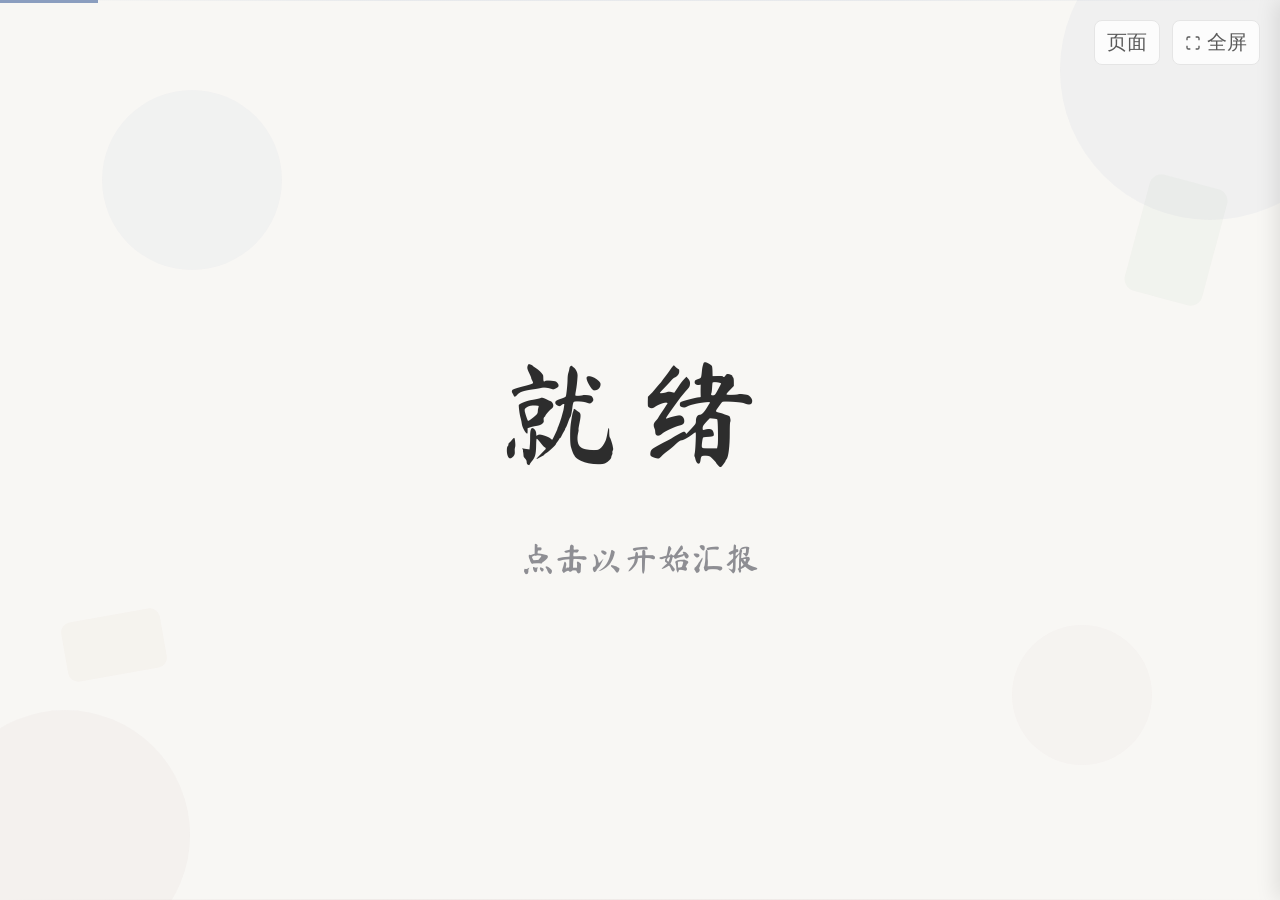
==== commit 8af3df50: "refactor: split into CSS/JS/HTML, remove bean, add null checks" ====
--- a/index.html
+++ b/index.html
@@ -1,90 +1,540 @@
-<!DOCTYPE html>
-<html lang="zh-CN">
-<head>
-    <meta charset="UTF-8">
-    <meta name="viewport" content="width=device-width, initial-scale=1.0">
-    <title>高中课程安排优化设计研究</title>
-    <link rel="stylesheet" href="styles.css">
-    <style>
-        /* Loading state */
-        .loading-screen {
-            position: fixed; top: 0; left: 0; width: 100%; height: 100%;
-            display: flex; align-items: center; justify-content: center;
-            background: var(--bg-primary, #F8F7F4); z-index: 9999;
-            font-size: 24px; color: var(--text-muted, #8E8E93);
-        }
-        .loading-screen.hidden { display: none; }
-    </style>
-</head>
-<body>
-    <div class="loading-screen" id="loadingScreen">加载中...</div>
-    
-    <div class="progress-bar" id="progressBar"></div>
-    <button class="page-nav-btn" id="pageNavBtn">页面</button>
-    <button class="fullscreen-btn" id="fullscreenBtn" title="全屏 (F11)">
-        <svg viewBox="0 0 24 24" fill="none" stroke="currentColor" stroke-width="2">
-            <path d="M8 3H5a2 2 0 0 0-2 2v3m18 0V5a2 2 0 0 0-2-2h-3m0 18h3a2 2 0 0 0 2-2v-3M3 16v3a2 2 0 0 0 2 2h3"/>
-        </svg>
-        全屏
-    </button>
-    <div class="page-sidebar" id="pageSidebar">
-        <button class="page-sidebar-close" id="pageSidebarClose">×</button>
-        <div class="page-sidebar-title">页面导航</div>
-    </div>
-    
-    <div class="slides-container" id="slidesContainer"></div>
-
-    <script>
-        // Slide files to load
-        const SLIDE_FILES = [
-            'slides/00-ready.html',
-            'slides/01-cover.html',
-            'slides/02-toc.html',
-            'slides/03-background.html',
-            'slides/04-literature.html',
-            'slides/05-questions.html',
-            'slides/06-methods.html',
-            'slides/07-analysis.html',
-            'slides/08-discussion.html',
-            'slides/09-conclusion.html',
-            'slides/10-reflection.html',
-            'slides/11-defense.html',
-            'slides/12-thanks.html'
-        ];
-
-        async function loadAllSlides() {
-            const container = document.getElementById('slidesContainer');
-            
-            for (let i = 0; i < SLIDE_FILES.length; i++) {
-                try {
-                    const response = await fetch(SLIDE_FILES[i]);
-                    if (!response.ok) throw new Error(`HTTP ${response.status}`);
-                    const html = await response.text();
-                    
-                    const wrapper = document.createElement('div');
-                    wrapper.className = 'slide-wrapper' + (i === 0 ? ' active' : '');
-                    wrapper.setAttribute('data-slide-index', i.toString());
-                    wrapper.innerHTML = '<div class="slide">' + html + '</div>';
-                    container.appendChild(wrapper);
-                } catch (err) {
-                    console.error(`Failed to load ${SLIDE_FILES[i]}:`, err);
-                }
-            }
-            
-            // Hide loading screen
-            document.getElementById('loadingScreen').classList.add('hidden');
-            
-            // Call initApp from script.js
-            if (typeof initApp === 'function') {
-                initApp();
-            } else {
-                console.error('initApp function not found');
-            }
-        }
-
-        // Load slides when DOM is ready
-        document.addEventListener('DOMContentLoaded', loadAllSlides);
-    </script>
-    <script src="script.js"></script>
-</body>
-</html>
+<!DOCTYPE html>
+<html lang="zh-CN">
+<head>
+    <meta charset="UTF-8">
+    <meta name="viewport" content="width=device-width, initial-scale=1.0">
+    <title>高中课程安排优化设计研究</title>
+    <link rel="stylesheet" href="styles.css">
+</head>
+<body>
+<div class="progress-bar" id="progressBar"></div>
+    <button class="page-nav-btn" id="pageNavBtn">页面</button>
+    <button class="fullscreen-btn" id="fullscreenBtn" title="全屏 (F11)">
+        <svg viewBox="0 0 24 24" fill="none" stroke="currentColor" stroke-width="2">
+            <path d="M8 3H5a2 2 0 0 0-2 2v3m18 0V5a2 2 0 0 0-2-2h-3m0 18h3a2 2 0 0 0 2-2v-3M3 16v3a2 2 0 0 0 2 2h3"/>
+        </svg>
+        全屏
+    </button>
+    <div class="page-sidebar" id="pageSidebar">
+        <button class="page-sidebar-close" id="pageSidebarClose">×</button>
+        <div class="page-sidebar-title">页面导航</div>
+    </div>
+    <div class="slides-container" id="slidesContainer">
+        <div class="slide-wrapper active" data-slide-index="0">
+            <div class="slide" style="background: var(--bg-primary);">
+                <div class="flex flex-col items-center justify-center flex-1 text-center">
+                    <div class="ready-text">就绪</div>
+                    <div class="loading-text" style="margin-top: 24px;">点击以开始汇报</div>
+                </div>
+            </div>
+        </div>
+        <div class="slide-wrapper" data-slide-index="1"><div class="slide" style="background: linear-gradient(135deg, var(--bg-primary) 0%, var(--bg-secondary) 100%);">
+    <div class="flex flex-col items-center justify-center flex-1 text-center">
+        <!-- 主标题 - 打字效果 -->
+        <h1 id="typing-title" style="font-family: 'Ma Shan Zheng', 'STXingkai', 'FZShuTi', cursive; font-size: 80px; margin-bottom: 24px; color: var(--text-primary); min-height: 1.2em;"><span id="typing-text"></span><span class="typing-cursor" id="typing-cursor"></span></h1>
+        
+        <!-- 组名和成员信息 - 滑入效果 -->
+        <div id="slide-info" style="opacity: 0; transform: translateX(-50px); transition: all 0.8s ease-out;">
+            <p style="font-size: var(--text-lg); color: var(--text-secondary); margin-bottom: 16px;">
+                SMS汉化组
+            </p>
+        </div>
+        
+        <div id="slide-members" style="opacity: 0; transform: translateX(50px); transition: all 0.8s ease-out;">
+            <div style="background: var(--bg-card); padding: 24px 40px; border-radius: var(--radius-md); 
+                        border: 1px solid var(--border-color); box-shadow: var(--shadow-sm);">
+                <p style="font-size: var(--text-base); color: var(--text-secondary); margin-bottom: 12px;">
+                    成员：曾祥琅、农书岳、张博、肖竣午、邱杭、许博闻、王志杰、孙劲
+                </p>
+                <p style="font-size: var(--text-base); color: var(--text-secondary); margin-bottom: 12px;">
+                    汇报人：张博
+                </p>
+            </div>
+        </div>
+    </div>
+</div></div>
+        <div class="slide-wrapper" data-slide-index="2"><div class="slide">
+    <h2>目录</h2>
+    
+    <!-- 螺旋展开的PART - 点击触发展示 -->
+    <div class="toc-item" id="toc-1" style="top: 15%; left: 5%; --rotate: -4deg;">
+        <div class="toc-item-inner">
+            <div class="toc-pin"></div>
+            <div class="toc-part">PART ONE</div>
+            <div class="toc-content">研究背景</div>
+        </div>
+    </div>
+    
+    <div class="toc-item" id="toc-2" style="top: 22%; left: 33%; --rotate: 3deg;">
+        <div class="toc-item-inner">
+            <div class="toc-pin"></div>
+            <div class="toc-part">PART TWO</div>
+            <div class="toc-content">研究方法</div>
+        </div>
+    </div>
+    
+    <div class="toc-item" id="toc-3" style="top: 12%; left: 62%; --rotate: -2deg;">
+        <div class="toc-item-inner">
+            <div class="toc-pin"></div>
+            <div class="toc-part">PART THREE</div>
+            <div class="toc-content">结果分析与讨论</div>
+        </div>
+    </div>
+    
+    <div class="toc-item" id="toc-4" style="top: 55%; left: 2%; --rotate: 4deg;">
+        <div class="toc-item-inner">
+            <div class="toc-pin"></div>
+            <div class="toc-part">PART FOUR</div>
+            <div class="toc-content">研究结论</div>
+        </div>
+    </div>
+    
+    <div class="toc-item" id="toc-5" style="top: 48%; left: 35%; --rotate: -3deg;">
+        <div class="toc-item-inner">
+            <div class="toc-pin"></div>
+            <div class="toc-part">PART FIVE</div>
+            <div class="toc-content">反思与展望</div>
+        </div>
+    </div>
+    
+    <div class="toc-item" id="toc-6" style="top: 58%; left: 65%; --rotate: 2deg;">
+    <div class="toc-item-inner">
+    <div class="toc-pin"></div>
+    <div class="toc-part">PART SIX</div>
+    <div class="toc-content">答辩</div>
+    </div>
+    </div>
+</div></div>
+        <div class="slide-wrapper" data-slide-index="3"><div class="slide">
+    <h2>研究背景</h2>
+    
+    <div class="crash-card" id="bg-1" style="z-index: 1; --tilt: -2deg;">
+        <span class="bg-highlight">众所周知</span>：新高考改革推行<span class="bg-highlight">"3+1+2"</span>选考制度，确立三级课程结构。
+    </div>
+    <div class="crash-card" id="bg-2" style="z-index: 2; --tilt: 1.5deg;">
+        <span class="bg-highlight">所以！</span><span class="bg-highlight">选课走班</span>趋于<span class="bg-highlight">常态化</span>。
+    </div>
+    <div class="crash-card" id="bg-3" style="z-index: 3; --tilt: -1deg;">
+        随着高中生所需<span class="bg-highlight">学习科目数量增加</span>，在<span class="bg-highlight">五育融合</span>的多科目教育政策与高中教育实际对不同科目的侧重之间，学校<span class="bg-highlight">课程编排</span>面临<span class="bg-highlight">矛盾与倾向性问题</span>。
+    </div>
+    <div class="crash-card" id="bg-4" style="z-index: 4; --tilt: 2deg;">
+        这不仅在不同程度上加重了学生的<span class="bg-highlight">学业负担</span>，而且引起了对<span class="bg-highlight">课程编排的负面评价</span>。
+    </div>
+    <div class="crash-card so-text" id="bg-5" style="z-index: 5; --tilt: -3deg;">
+        SO❗
+    </div>
+    <div class="crash-card" id="bg-6" style="z-index: 6; --tilt: 1deg;">
+        当前的课程编排仍具有较大的<span class="bg-highlight">研究与优化空间</span>。
+    </div>
+    <div class="crash-card" id="bg-7" style="z-index: 7; --tilt: -1.5deg;">
+        本研究旨在为本校<span class="bg-highlight">课程表优化</span>提出建议，起到为学生<span class="bg-highlight">减压减负</span>、提升<span class="bg-highlight">学习效率</span>的作用。
+    </div>
+</div></div>
+        <div class="slide-wrapper" data-slide-index="4"><div class="slide">
+    <h2>文献综述</h2>
+    
+    <div class="book-container" id="book-container">
+        <!-- 左页 -->
+        <div class="book-page left-page" id="book-left">
+            <div class="book-chapter-en" id="book-left-chapter-en"></div>
+            <div class="book-chapter" id="book-left-chapter"></div>
+            <div id="book-left-content"></div>
+            <div class="book-page-number left-num" id="book-left-num"></div>
+        </div>
+        <!-- 书脊 -->
+        <div class="book-spine"></div>
+        <!-- 右页 -->
+        <div class="book-page right-page" id="book-right">
+            <div id="book-right-content"></div>
+            <div class="book-page-number right-num" id="book-right-num"></div>
+        </div>
+    </div>
+    <div class="book-nav-hint" id="book-nav-hint">点击翻页</div>
+</div></div>
+        <div class="slide-wrapper" data-slide-index="5"><div class="slide">
+    <h2>研究问题</h2>
+    
+    <!-- 主问题 = 论文标题，卡片容器包裹 -->
+    <div class="main-question" id="main-question" style="background: var(--bg-card); border: 1px solid var(--border-color); border-radius: 20px; padding: 56px 80px; box-shadow: var(--shadow-lg); max-width: 92%; font-size: 64px; white-space: nowrap;">
+        深圳中学课程安排现状及优化建议
+    </div>
+    
+    <!-- 四个子问题 - 统一左对齐 -->
+    <div class="sub-questions" id="sub-questions">
+        <div class="sub-q-card" style="border-top: 4px solid var(--morandi-blue); font-size: 36px; text-align: left; padding: 36px 40px; min-height: 200px; display: flex; align-items: center;">
+            文科连堂或理科连堂对学生学习有何影响？
+        </div>
+        <div class="sub-q-card" style="border-top: 4px solid var(--morandi-green); font-size: 36px; text-align: left; padding: 36px 40px; min-height: 200px; display: flex; align-items: center;">
+            主科与副科学习之间是否存在冲突，应如何解决？
+        </div>
+        <div class="sub-q-card" style="border-top: 4px solid var(--morandi-pink); font-size: 36px; text-align: left; padding: 36px 40px; min-height: 200px; display: flex; align-items: center;">
+            基于时段对课程进行优化是否必要，应如何优化？
+        </div>
+        <div class="sub-q-card" style="border-top: 4px solid var(--morandi-purple); font-size: 36px; text-align: left; padding: 36px 40px; min-height: 200px; display: flex; align-items: center;">
+            选科是否对课程编排产生影响？
+        </div>
+    </div>
+</div></div>
+        <div class="slide-wrapper" data-slide-index="6"><div class="slide">
+    <h2>研究方法</h2>
+    
+    <!-- 大泡泡 - 研究总体思路 -->
+    <div class="bubble-container">
+    <div class="main-bubble" id="main-bubble">
+        研究的总体思路是经过<span class="bg-highlight">大范围样本采集</span>和<span class="bg-highlight">多实验方法验证</span>，以<span class="bg-highlight">减小误差</span>
+    </div>
+    <!-- 装饰小泡泡（在main-bubble之后，sibling selector才能生效）-->
+    <div class="deco-bubble deco-1"></div>
+    <div class="deco-bubble deco-2"></div>
+    <div class="deco-bubble deco-3"></div>
+    <div class="deco-bubble deco-4"></div>
+    <div class="deco-bubble deco-5"></div>
+    <div class="deco-bubble deco-6"></div>
+        
+        <!-- 四个卡片 - 填充页面 -->
+        <div class="small-bubbles" id="small-bubbles">
+            <div class="small-bubble bubble-float-1" style="left: 1%; top: 1%; width: 48%; height: 50%;">
+                <strong style="font-size: 28px; color: var(--morandi-blue); display: block; margin-bottom: 16px; border-bottom: 2px solid var(--morandi-blue); padding-bottom: 12px;">①文献研究法</strong>
+                <p style="font-size: 24px; color: var(--text-secondary); line-height: 1.7;">通过查阅中国知网等学术数据库，系统梳理生物节律、认知负荷、学习迁移等五大理论基础及泰勒、林崇德等学者的已有研究，为问卷设计和访谈提纲提供理论依据，并找出现有研究中缺乏实证数据支撑的缺口。</p>
+            </div>
+            <div class="small-bubble bubble-float-2" style="left: 51%; top: 1%; width: 48%; height: 50%;">
+                <strong style="font-size: 28px; color: var(--morandi-green); display: block; margin-bottom: 16px; border-bottom: 2px solid var(--morandi-green); padding-bottom: 12px;">②问卷调查法</strong>
+                <p style="font-size: 24px; color: var(--text-secondary); line-height: 1.7;">线上通过问卷星回收86份，线下纸质发放约800份回收约160份（回收率20%），合计有效样本约246份。样本中高一占76.7%、物理类选科占86.0%，基本符合学校整体选科结构，能获取较广泛的统计规律。</p>
+            </div>
+            <div class="small-bubble bubble-float-3" style="left: 1%; top: 53%; width: 48%; height: 46%;">
+                <strong style="font-size: 28px; color: var(--morandi-pink); display: block; margin-bottom: 16px; border-bottom: 2px solid var(--morandi-pink); padding-bottom: 12px;">③实地考察法</strong>
+                <p style="font-size: 24px; color: var(--text-secondary); line-height: 1.7;">收集8个班级的完整周课表，按节次逐格录入编码，统计各学科在不同时段的分布频率、文理副科占比及连排情况等客观指标，以验证问卷中学生反映的问题是否真实存在于实际排课中。</p>
+            </div>
+            <div class="small-bubble bubble-float-4" style="left: 51%; top: 53%; width: 48%; height: 46%;">
+                <strong style="font-size: 28px; color: var(--morandi-orange); display: block; margin-bottom: 16px; border-bottom: 2px solid var(--morandi-orange); padding-bottom: 12px;">④访谈法</strong>
+                <p style="font-size: 24px; color: var(--text-secondary); line-height: 1.7;">课题小组寻找8名同学，围绕连排体验、最清醒/最困时段、上课效率与作业质量关联、重新排课设想等5个核心问题进行书面访谈，获取问卷无法捕捉的深层体验和个性化建议。</p>
+            </div>
+        </div>
+        
+        <!-- 便利贴 - 点击小泡泡后出现 -->
+        <div class="sticky-notes" id="sticky-notes">
+            <div class="sticky-note note-green sticky-float">
+                <div class="sticky-note-title">✦ 利</div>
+                <p>四种方法形成三角验证——文献研究提供理论框架，问卷提供统计广度，实地考察提供客观数据，访谈提供深度解释，定量与定性互补、主观感受与客观数据对照，增强了结论的可信度。</p>
+            </div>
+            <div class="sticky-note note-orange sticky-float">
+                <div class="sticky-note-title">✦ 弊</div>
+                <p>均为描述性方法，缺乏实验控制，无法建立严格的因果关系；线下问卷回收率仅20%，可能存在应答偏差；课表分析仅覆盖8个班级，访谈样本量较小。</p>
+            </div>
+        </div>
+    </div>
+</div></div>
+        <div class="slide-wrapper" data-slide-index="7"><div class="slide">
+    <h2>结果分析</h2>
+    
+    <!-- 第1组：时段偏好 - 进度条 -->
+    <div class="chart-group" id="chart-group-1" style="margin-top: 16px;">
+        <h3 style="text-align: center; font-size: 38px; color: var(--text-secondary); margin-bottom: 28px;">时段偏好</h3>
+        <div class="chart-body" style="gap: 48px;">
+            <!-- 理科 -->
+            <div style="flex: 1;">
+                <p style="font-size: 22px; color: var(--text-muted); margin-bottom: 14px; text-align: center;">理科上午偏好</p>
+                <div class="bar-item" data-value="87"><span class="bar-label">化学</span><div class="bar-track"><div class="bar-fill" style="background: var(--morandi-blue);"></div></div><span class="bar-pct">87%</span></div>
+                <div class="bar-item" data-value="77"><span class="bar-label">生物</span><div class="bar-track"><div class="bar-fill" style="background: var(--morandi-green);"></div></div><span class="bar-pct">77%</span></div>
+                <div class="bar-item" data-value="75"><span class="bar-label">物理</span><div class="bar-track"><div class="bar-fill" style="background: var(--morandi-blue);"></div></div><span class="bar-pct">75%</span></div>
+                <div class="bar-item" data-value="71"><span class="bar-label">数学</span><div class="bar-track"><div class="bar-fill" style="background: var(--morandi-green);"></div></div><span class="bar-pct">71%</span></div>
+            </div>
+            <!-- 文科 -->
+            <div style="flex: 1;">
+                <p style="font-size: 22px; color: var(--text-muted); margin-bottom: 14px; text-align: center;">文科</p>
+                <div class="bar-item" data-value="42"><span class="bar-label">语文</span><div class="bar-track"><div class="bar-fill" style="background: var(--morandi-pink);"></div></div><span class="bar-pct">42%</span></div>
+                <div class="bar-item" data-value="28"><span class="bar-label">英语</span><div class="bar-track"><div class="bar-fill" style="background: var(--morandi-pink);"></div></div><span class="bar-pct">28%</span></div>
+                <div class="bar-item" data-value="38"><span class="bar-label">历史</span><div class="bar-track"><div class="bar-fill" style="background: var(--morandi-orange);"></div></div><span class="bar-pct">38%</span></div>
+                <div class="bar-item" data-value="21"><span class="bar-label">政治</span><div class="bar-track"><div class="bar-fill" style="background: var(--morandi-orange);"></div></div><span class="bar-pct">21%</span></div>
+                <div class="bar-item" data-value="20"><span class="bar-label">地理</span><div class="bar-track"><div class="bar-fill" style="background: var(--morandi-orange);"></div></div><span class="bar-pct">20%</span></div>
+            </div>
+        </div>
+        <div class="chart-footer">
+            <p style="font-size: 20px; color: var(--text-muted);">数理类71%-87%选择上午，语文42%、英语28%</p>
+        </div>
+    </div>
+    
+    <!-- 第2组：专注度分布 - 柱状图 -->
+    <div class="chart-group" id="chart-group-2" style="display: none; margin-top: 16px;">
+        <h3 style="text-align: center; font-size: 38px; color: var(--text-secondary); margin-bottom: 28px;">专注度分布</h3>
+        <div class="chart-body" style="gap: 48px;">
+            <!-- 最不专注 -->
+            <div style="flex: 1;">
+                <p style="font-size: 22px; color: var(--text-muted); margin-bottom: 20px; text-align: center;">最不专注时段</p>
+                <div class="col-chart">
+                    <div class="col-item" data-value="41.9"><div class="col-bar-wrap"><div class="col-bar" style="background: var(--morandi-pink);"></div></div><span class="col-label">上午第一节</span><span class="col-pct">41.9%</span></div>
+                    <div class="col-item" data-value="14.0"><div class="col-bar-wrap"><div class="col-bar" style="background: var(--morandi-pink);"></div></div><span class="col-label">上午第二节</span><span class="col-pct">14.0%</span></div>
+                    <div class="col-item" data-value="11.6"><div class="col-bar-wrap"><div class="col-bar" style="background: var(--morandi-pink);"></div></div><span class="col-label">下午第六节</span><span class="col-pct">11.6%</span></div>
+                    <div class="col-item" data-value="32.5"><div class="col-bar-wrap"><div class="col-bar" style="background: var(--morandi-pink);"></div></div><span class="col-label">其他</span><span class="col-pct">32.5%</span></div>
+                </div>
+            </div>
+            <!-- 最专注 -->
+            <div style="flex: 1;">
+                <p style="font-size: 22px; color: var(--text-muted); margin-bottom: 20px; text-align: center;">最专注时段</p>
+                <div class="col-chart">
+                    <div class="col-item" data-value="23.3"><div class="col-bar-wrap"><div class="col-bar" style="background: var(--morandi-green);"></div></div><span class="col-label">第五节</span><span class="col-pct">23.3%</span></div>
+                    <div class="col-item" data-value="16"><div class="col-bar-wrap"><div class="col-bar" style="background: var(--morandi-green);"></div></div><span class="col-label">第一节</span><span class="col-pct">16%</span></div>
+                    <div class="col-item" data-value="16"><div class="col-bar-wrap"><div class="col-bar" style="background: var(--morandi-green);"></div></div><span class="col-label">第三节</span><span class="col-pct">16%</span></div>
+                    <div class="col-item" data-value="16"><div class="col-bar-wrap"><div class="col-bar" style="background: var(--morandi-green);"></div></div><span class="col-label">第四节</span><span class="col-pct">16%</span></div>
+                </div>
+            </div>
+        </div>
+        <div class="chart-footer">
+            <p style="font-size: 20px; color: var(--text-muted);">上午第一节最不专注(41.9%)，第五节最专注(23.3%)</p>
+        </div>
+    </div>
+    
+    <!-- 第3组：连排效果 + 课表均衡性 + 主副科穿插 - 环状图 -->
+    <div class="chart-group" id="chart-group-3" style="display: none; margin-top: 16px;">
+        <div class="chart-body" style="gap: 24px;">
+            <!-- 左：连排效果 -->
+            <div style="flex: 1.2;">
+                <h3 style="text-align: center; font-size: 32px; color: var(--text-secondary); margin-bottom: 16px;">连排效果</h3>
+                <div style="display: flex; gap: 16px; justify-content: center; align-items: flex-start;">
+                    <!-- 异科理科联排 -->
+                    <div class="ring-chart-item">
+                        <p style="font-size: 20px; color: var(--text-muted); margin-bottom: 10px;">异科理科联排</p>
+                        <svg class="ring-chart-svg" viewBox="0 0 180 180">
+                            <circle class="ring-bg" cx="90" cy="90" r="70"/>
+                            <circle class="ring-fill" cx="90" cy="90" r="70" data-value="66" style="stroke: var(--morandi-green);" stroke-dashoffset="439.82"/>
+                            <circle class="ring-fill" cx="90" cy="90" r="70" data-value="33" style="stroke: var(--morandi-pink); stroke-dashoffset="502.65;" data-rotate="66"/>
+                        </svg>
+                        <div class="ring-center-text">66%</div>
+                        <div class="ring-label">认为有利</div>
+                        <div class="ring-legend">
+                            <div class="ring-legend-item"><div class="ring-legend-dot" style="background: var(--morandi-green);"></div>好 66%</div>
+                            <div class="ring-legend-item"><div class="ring-legend-dot" style="background: var(--morandi-pink);"></div>犯困 33%</div>
+                        </div>
+                    </div>
+                    <!-- 同科连堂 -->
+                    <div class="ring-chart-item">
+                        <p style="font-size: 20px; color: var(--text-muted); margin-bottom: 10px;">同科连堂</p>
+                        <svg class="ring-chart-svg" viewBox="0 0 180 180">
+                            <circle class="ring-bg" cx="90" cy="90" r="70"/>
+                            <circle class="ring-fill" cx="90" cy="90" r="70" data-value="9.3" style="stroke: var(--morandi-green);" stroke-dashoffset="439.82"/>
+                            <circle class="ring-fill" cx="90" cy="90" r="70" data-value="46.5" style="stroke: var(--morandi-blue);" stroke-dashoffset="502.65;" data-rotate="9.3"/>
+                            <circle class="ring-fill" cx="90" cy="90" r="70" data-value="44.2" style="stroke: var(--morandi-pink);" stroke-dashoffset="502.65;" data-rotate="55.8"/>
+                        </svg>
+                        <div class="ring-center-text">9.3%</div>
+                        <div class="ring-label">认为有利</div>
+                        <div class="ring-legend">
+                            <div class="ring-legend-item"><div class="ring-legend-dot" style="background: var(--morandi-green);"></div>有利 9.3%</div>
+                            <div class="ring-legend-item"><div class="ring-legend-dot" style="background: var(--morandi-blue);"></div>一般 46.5%</div>
+                            <div class="ring-legend-item"><div class="ring-legend-dot" style="background: var(--morandi-pink);"></div>疲劳 44.2%</div>
+                        </div>
+                    </div>
+                </div>
+            </div>
+            
+            <!-- 中：课表均衡性 -->
+            <div style="flex: 1; padding-top: 48px;">
+                <h3 style="text-align: center; font-size: 32px; color: var(--text-secondary); margin-bottom: 16px;">课表均衡性</h3>
+                <div style="display: flex; justify-content: center;">
+                    <div class="ring-chart-item">
+                        <svg class="ring-chart-svg" viewBox="0 0 180 180">
+                            <circle class="ring-bg" cx="90" cy="90" r="70"/>
+                            <circle class="ring-fill" cx="90" cy="90" r="70" data-value="13.9" style="stroke: var(--morandi-green);" stroke-dashoffset="439.82"/>
+                            <circle class="ring-fill" cx="90" cy="90" r="70" data-value="60.5" style="stroke: var(--morandi-orange);" stroke-dashoffset="502.65;" data-rotate="13.9"/>
+                            <circle class="ring-fill" cx="90" cy="90" r="70" data-value="25.6" style="stroke: var(--morandi-pink);" stroke-dashoffset="502.65;" data-rotate="74.4"/>
+                        </svg>
+                        <div class="ring-center-text" style="font-size: 28px;">2.09分</div>
+                        <div class="ring-label" style="font-size: 17px;">平均满意度（满分5分）</div>
+                        <div class="ring-legend">
+                            <div class="ring-legend-item"><div class="ring-legend-dot" style="background: var(--morandi-green);"></div>很均衡 13.9%</div>
+                            <div class="ring-legend-item"><div class="ring-legend-dot" style="background: var(--morandi-orange);"></div>能接受 60.5%</div>
+                            <div class="ring-legend-item"><div class="ring-legend-dot" style="background: var(--morandi-pink);"></div>极端不均衡 25.6%</div>
+                        </div>
+                    </div>
+                </div>
+            </div>
+            
+            <!-- 右：主副科穿插 -->
+            <div style="flex: 0.8; padding-top: 48px;">
+                <h3 style="text-align: center; font-size: 32px; color: var(--text-secondary); margin-bottom: 16px;">主副科穿插</h3>
+                <div style="display: flex; justify-content: center;">
+                    <div class="ring-chart-item">
+                        <svg class="ring-chart-svg" viewBox="0 0 180 180">
+                            <circle class="ring-bg" cx="90" cy="90" r="70"/>
+                            <circle class="ring-fill" cx="90" cy="90" r="70" data-value="11.6" style="stroke: var(--morandi-green);" stroke-dashoffset="439.82"/>
+                            <circle class="ring-fill" cx="90" cy="90" r="70" data-value="60.5" style="stroke: var(--morandi-blue);" stroke-dashoffset="439.82;" data-rotate="11.6"/>
+                        </svg>
+                        <div class="ring-center-text" style="font-size: 26px;">72.1%</div>
+                        <div class="ring-label" style="font-size: 16px;">整体满意度</div>
+                        <div class="ring-legend">
+                            <div class="ring-legend-item"><div class="ring-legend-dot" style="background: var(--morandi-green);"></div>非常满意 11.6%</div>
+                            <div class="ring-legend-item"><div class="ring-legend-dot" style="background: var(--morandi-blue);"></div>比较满意 60.5%</div>
+                        </div>
+                        <p style="font-size: 16px; color: var(--morandi-pink); margin-top: 12px; text-align: center;">23.3%认为应增加副科时间</p>
+                    </div>
+                </div>
+            </div>
+        </div>
+        <div class="chart-footer">
+            <p style="font-size: 20px; color: var(--text-muted);">66%支持异科联排，72.1%满意穿插安排</p>
+        </div>
+    </div>
+    
+    <div class="chart-nav-hint" id="chart-nav-hint" style="text-align: center; margin-top: 20px; font-size: 18px; color: var(--text-muted); min-height: 24px;">点击切换下一组</div>
+</div></div>
+        <div class="slide-wrapper" data-slide-index="8"><div class="slide">
+    <h2>结果讨论</h2>
+    
+    <!-- 小人已删除 -->
+    
+    <!-- 飞出的卡片容器 -->
+    <div id="card-stage"></div>
+    
+    <!-- 最终大卡片 -->
+    <div class="final-card" id="final-card">
+        <h3 style="text-align: center; font-size: 28px; margin-bottom: 24px; color: var(--accent-color);">交叉验证总结</h3>
+        <div style="margin-bottom: 20px;">
+            <p><strong>①假设具有科学性：</strong>研究前已系统梳理五大理论框架，假设本身就是基于成熟理论推导出来的，而非凭直觉猜测。比如"数理应安排上午"直接来自生物节律理论，"避免同科连堂"来自认知负荷理论——假设和文献天然就是一致的。</p>
+        </div>
+        <div style="margin-bottom: 20px;">
+            <p><strong>②理论本身具有普适性：</strong>这些理论（生物节律、认知负荷等）源于大量前人实证研究，描述的是人类认知的普遍规律。深圳中学学生自然也受这些规律支配。我们的数据反映的是同一个底层机制在深中这个具体场景中的表现。</p>
+        </div>
+        <div>
+            <p><strong>③但也要诚实说明局限：</strong>我们的问卷设计本身就参照了文献框架，问题设置可能天然倾向于得到与理论一致的回答（引导性）。这是描述性研究的固有局限——我们能证明相关性，但无法像控制实验那样严格证明因果关系。</p>
+        </div>
+    </div>
+</div></div>
+        <div class="slide-wrapper" data-slide-index="9"><div class="slide">
+    <h2>研究结论</h2>
+    
+    <div class="scrolls-container">
+        <div class="scroll-wrapper">
+            <div class="scroll-axis"></div>
+            <div class="scroll-paper">
+                <div class="scroll-inner">
+                    <div class="scroll-title">时段安排应基于实际生物节律</div>
+                    <div class="scroll-text">学生对数理类科目安排在上午的诉求强烈（71%-87%），但上午第一节专注度最低（41.9%），且普遍存在睡眠不足导致的生物节律后移现象。建议将高难度数理科目安排在上午中段（第2-4节），早晨第一节可安排英语听力、语文阅读等低强度课程作为"清醒启动器"。</div>
+                </div>
+            </div>
+            <div class="scroll-axis"></div>
+        </div>
+        <div class="scroll-wrapper">
+            <div class="scroll-axis"></div>
+            <div class="scroll-paper">
+                <div class="scroll-inner">
+                    <div class="scroll-title">连堂模式应遵循"异科交替、控制长度"原则</div>
+                    <div class="scroll-text">不同理科联排获66%支持，利于思维连贯；但同科连堂仅9.3%支持，三节以上效率显著下降。建议理科连排控制不超过两节，且为不同科目组合，之后插入副科或自习作为缓冲。</div>
+                </div>
+            </div>
+            <div class="scroll-axis"></div>
+        </div>
+        <div class="scroll-wrapper">
+            <div class="scroll-axis"></div>
+            <div class="scroll-paper">
+                <div class="scroll-inner">
+                    <div class="scroll-title">课表均衡性比课时总量更关键</div>
+                    <div class="scroll-text">多数学生能接受当前课时总量，但反映存在"黑色星期X"式极端不均衡，问题在于高强度科目在同一天扎堆。建议理科在工作日均匀分布，避免认知过载在单日累积。</div>
+                </div>
+            </div>
+            <div class="scroll-axis"></div>
+        </div>
+        <div class="scroll-wrapper">
+            <div class="scroll-axis"></div>
+            <div class="scroll-paper">
+                <div class="scroll-inner">
+                    <div class="scroll-title">副科具备不可忽视的认知调节功能</div>
+                    <div class="scroll-text">副科专注度较高，穿插满意度达72.1%，能有效打破单一认知模式、缓解学习疲劳。建议增加副科在主科连排之间的穿插频率。</div>
+                </div>
+            </div>
+            <div class="scroll-axis"></div>
+        </div>
+        <div class="scroll-wrapper">
+            <div class="scroll-axis"></div>
+            <div class="scroll-paper">
+                <div class="scroll-inner">
+                    <div class="scroll-title">课表优化需联动调整作息</div>
+                    <div class="scroll-text">睡眠不足（76.7%）和教师风格（62.8%）是课表之外的关键变量，白天排课质量直接影响晚自习效率（48.8%）。课程安排的优化应与作息时间调整同步推进。</div>
+                </div>
+            </div>
+            <div class="scroll-axis"></div>
+        </div>
+    </div>
+</div></div>
+        <div class="slide-wrapper" data-slide-index="10"><div class="slide">
+    <h2>反思与展望</h2>
+    
+    <div class="wide-cards-container" id="wide-cards">
+        <div class="wide-card active" style="top: 28%;" data-index="0">
+            <div class="wide-card-title">时段安排应基于实际生物节律</div>
+            <div class="wide-card-text">学生对数理类科目安排在上午的诉求强烈（71%-87%），但上午第一节专注度最低（41.9%），且普遍存在睡眠不足导致的生物节律后移现象。建议将高难度数理科目安排在上午中段（第2-4节），早晨第一节可安排英语听力、语文阅读等低强度课程作为"清醒启动器"。</div>
+        </div>
+        <div class="wide-card" style="top: 100%;" data-index="1">
+            <div class="wide-card-title">连堂模式应遵循"异科交替、控制长度"原则</div>
+            <div class="wide-card-text">不同理科联排获66%支持，利于思维连贯；但同科连堂仅9.3%支持，三节以上效率显著下降。建议理科连排控制不超过两节，且为不同科目组合，之后插入副科或自习作为缓冲。</div>
+        </div>
+        <div class="wide-card" style="top: 100%;" data-index="2">
+            <div class="wide-card-title">课表均衡性比课时总量更关键</div>
+            <div class="wide-card-text">多数学生能接受当前课时总量，但反映存在"黑色星期X"式极端不均衡，问题在于高强度科目在同一天扎堆。建议理科在工作日均匀分布，避免认知过载在单日累积。</div>
+        </div>
+        <div class="wide-card" style="top: 100%;" data-index="3">
+            <div class="wide-card-title">副科具备不可忽视的认知调节功能</div>
+            <div class="wide-card-text">副科专注度较高，穿插满意度达72.1%，能有效打破单一认知模式、缓解学习疲劳。建议增加副科在主科连排之间的穿插频率。</div>
+        </div>
+        <div class="wide-card" style="top: 100%;" data-index="4">
+            <div class="wide-card-title">课表优化需联动调整作息</div>
+            <div class="wide-card-text">睡眠不足（76.7%）和教师风格（62.8%）是课表之外的关键变量，白天排课质量直接影响晚自习效率（48.8%）。课程安排的优化应与作息时间调整同步推进。</div>
+        </div>
+    </div>
+</div></div>
+        <div class="slide-wrapper" data-slide-index="11"><div class="slide">
+    <h2>答辩</h2>
+    
+    <div style="position: absolute; left: 50%; top: 50%; transform: translate(-50%, -50%); width: 80%;">
+        <div id="defend-card-1" style="background: var(--bg-card); border: 1px solid var(--border-color); border-radius: 16px; padding: 40px 56px; box-shadow: var(--shadow-md); text-align: center; font-size: 44px; font-weight: bold; color: var(--text-primary); opacity: 0; transform: scale(0.8); transition: all 0.6s cubic-bezier(0.34, 1.56, 0.64, 1);">
+            来吧！
+        </div>
+        <div id="defend-card-2" style="background: var(--bg-card); border: 1px solid var(--border-color); border-radius: 16px; padding: 40px 56px; box-shadow: var(--shadow-md); text-align: center; font-size: 44px; font-weight: bold; color: var(--text-primary); margin-top: 40px; opacity: 0; transform: scale(0.8); transition: all 0.6s cubic-bezier(0.34, 1.56, 0.64, 1);">
+            让我们开始答辩！
+        </div>
+    </div>
+</div></div>
+        <div class="slide-wrapper" data-slide-index="12"><div class="slide" style="background: linear-gradient(135deg, var(--bg-primary) 0%, var(--bg-secondary) 100%);">
+    <div class="flex flex-col items-center justify-center flex-1 text-center">
+        <!-- 装饰线 -->
+        <div class="decorative-line" style="margin-bottom: 40px;"></div>
+        
+        <!-- 感谢文字 -->
+        <h1 style="font-size: var(--text-4xl); margin-bottom: 24px; color: var(--text-primary);">
+            感谢聆听
+        </h1>
+        
+        <p style="font-size: var(--text-xl); color: var(--text-secondary); margin-bottom: 60px;">
+            欢迎提问
+        </p>
+        
+        <!-- 小组信息 -->
+        <div style="background: var(--bg-card); padding: 24px 40px; border-radius: var(--radius-md); 
+                    border: 1px solid var(--border-color); box-shadow: var(--shadow-sm); margin-bottom: 40px;">
+            <p style="font-size: var(--text-base); color: var(--text-secondary); margin-bottom: 12px;">
+                深圳中学 2025级 高一（3）班 SMS汉化组
+            </p>
+            <p style="font-size: var(--text-sm); color: var(--text-muted);">
+                成员：曾祥琅、农书岳、张博、肖竣午、邱杭、许博闻、王志杰、孙劲
+            </p>
+        </div>
+        
+        <!-- 装饰元素 -->
+        <div style="display: flex; gap: 12px;">
+            <div class="decorative-dot" style="background-color: var(--morandi-blue);"></div>
+            <div class="decorative-dot" style="background-color: var(--morandi-green);"></div>
+            <div class="decorative-dot" style="background-color: var(--morandi-pink);"></div>
+            <div class="decorative-dot" style="background-color: var(--morandi-purple);"></div>
+        </div>
+        
+        <!-- 底部装饰 -->
+        <div style="position: absolute; bottom: 40px; left: 50%; transform: translateX(-50%);">
+            <p style="font-size: var(--text-sm); color: var(--text-muted);">
+                综合实践活动 · 研究性学习
+            </p>
+        </div>
+    </div>
+</div></div>
+    </div>
+
+    <script src="script.js"></script>
+</body>
+</html>
--- a/styles.css
+++ b/styles.css
@@ -1,3 +1,5 @@
+@import url('https://fonts.googleapis.com/css2?family=Ma+Shan+Zheng&display=swap');
+
 :root {
             --bg-primary: #F8F7F4;
             --bg-secondary: #F0EDE8;
@@ -95,7 +97,6 @@
         .page-sidebar-item:hover { background: var(--bg-secondary); color: var(--text-primary); }
         .page-sidebar-item.active { background: var(--accent-color); color: white; font-weight: bold; }
         .page-sidebar-close { position: absolute; top: 16px; right: 16px; background: none; border: none; font-size: 24px; cursor: pointer; color: var(--text-muted); }
-        @import url('https://fonts.googleapis.com/css2?family=Ma+Shan+Zheng&display=swap');
         .ready-text { font-family: 'Ma Shan Zheng', 'STXingkai', 'FZShuTi', cursive; font-size: 120px; color: var(--text-primary); letter-spacing: 20px; }
         .loading-text { font-family: 'Ma Shan Zheng', 'STXingkai', 'FZShuTi', cursive; font-size: var(--text-xl); color: var(--text-muted); animation: blink 1.2s ease-in-out infinite; margin-top: 0; }
         @keyframes blink { 0%, 100% { opacity: 1; } 50% { opacity: 0.2; } }
